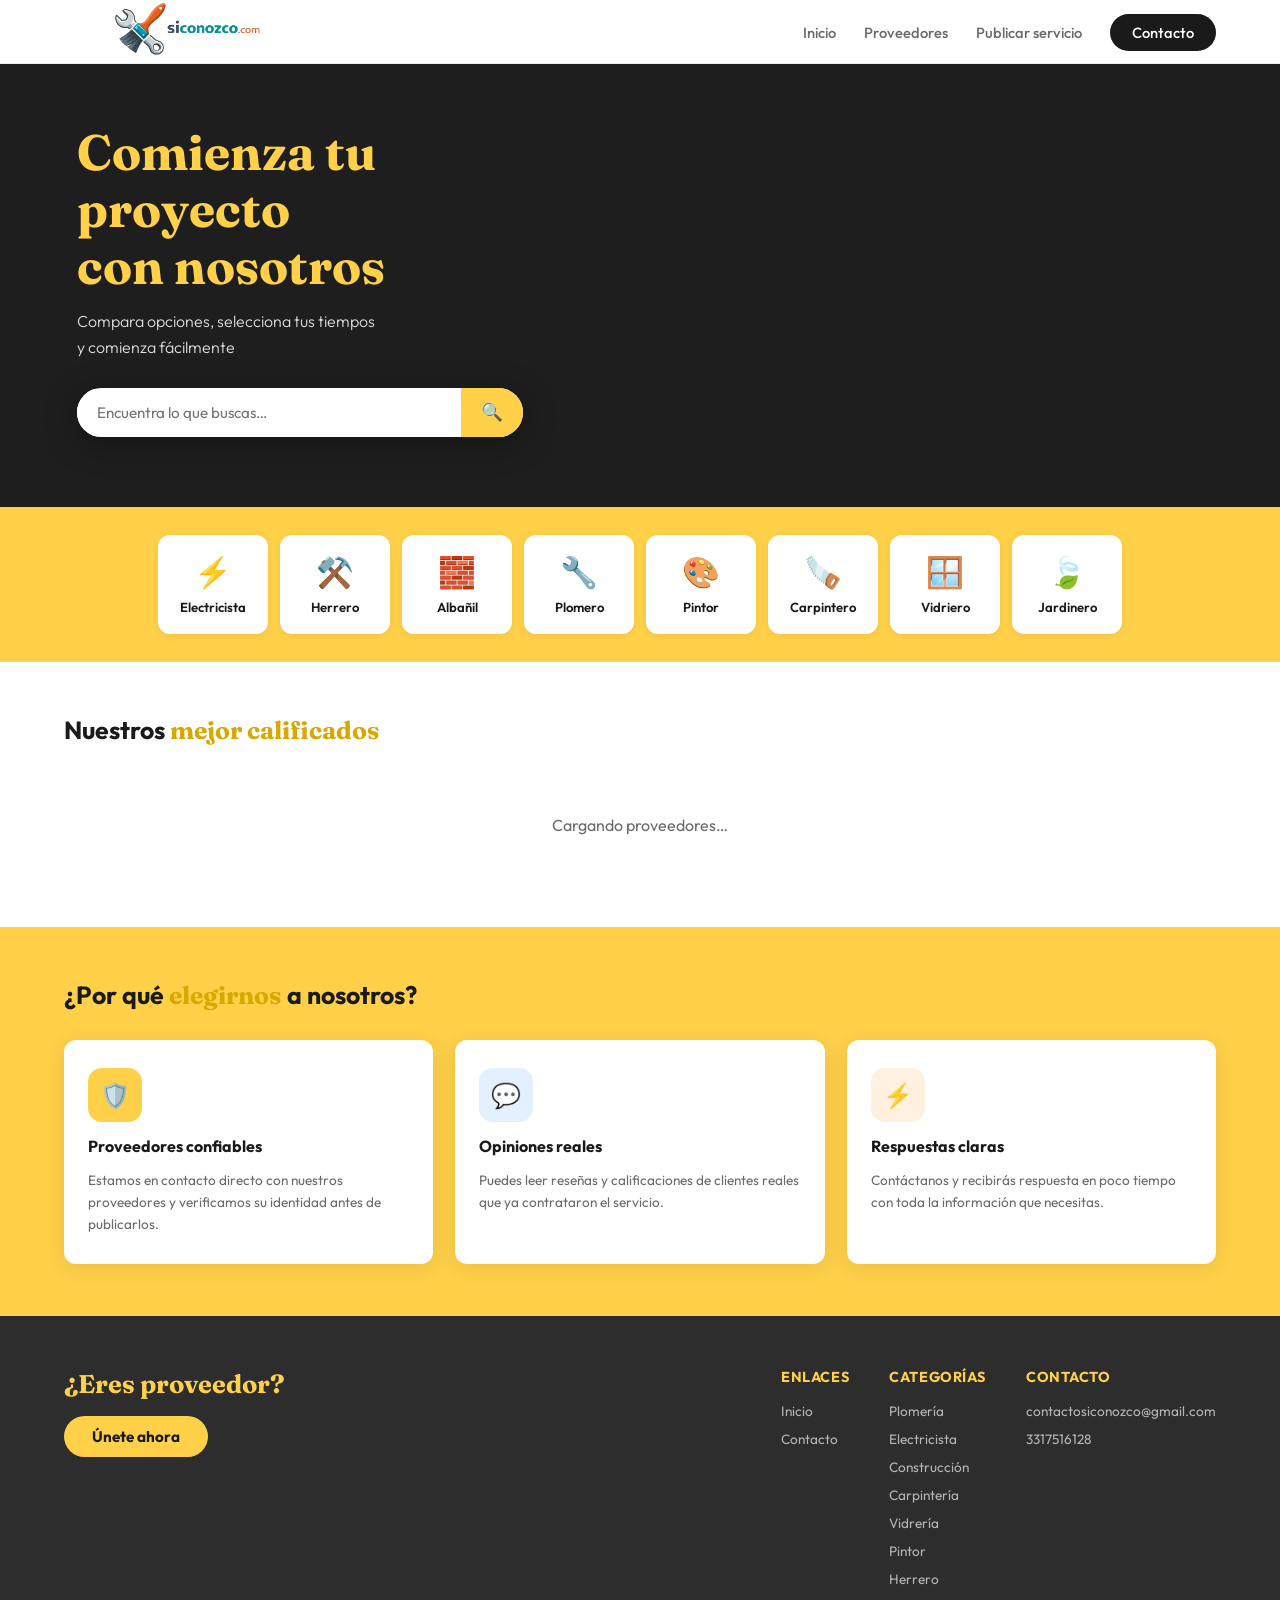
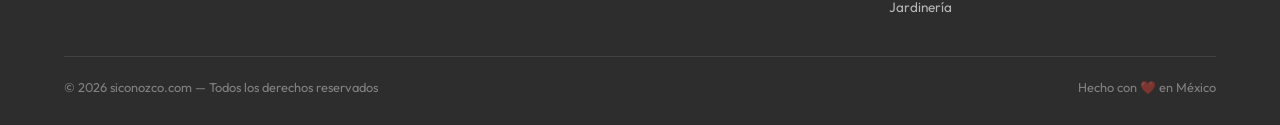
==== html y css/index.html @ 12692ee4 "reseñas" ====
<!DOCTYPE html>
<html lang="es">
<head>
<meta charset="UTF-8">
<meta name="viewport" content="width=device-width, initial-scale=1.0">
<title>SiConozco – Encuentra tu proveedor</title>
<link href="https://fonts.googleapis.com/css2?family=Outfit:wght@300;400;500;600;700;800&family=Fraunces:wght@700;900&display=swap" rel="stylesheet">
<link rel="stylesheet" href="siconozco.css">
<script type="module" src="firebase.js"></script>
</head>
<body>

<!-- NAV -->
<nav>
  <a href="#" class="logo">
    <div class="logo-icon"><img src="SCpng.png" alt="logo" style="width:100%; height:100%; object-fit:contain;"></div>
  </a>
  <ul class="nav-links">
    <li><a href="index.html">Inicio</a></li>
    <li><a href="proveedores.html">Proveedores</a></li>
    <li><a href="afiliation.html">Publicar servicio</a></li>
    <li><a href="contacto.html" class="btn-contact">Contacto</a></li>
  </ul>
  <button class="hamburger" onclick="toggleMenu()" aria-label="Abrir menú">
    <span></span><span></span><span></span>
  </button>
</nav>

<!-- MOBILE MENU -->
<div class="mobile-menu" id="mobileMenu">
  <button class="close-btn" onclick="toggleMenu()">✕</button>
  <a href="#" onclick="toggleMenu()">Inicio</a>
  <a href="proveedores.html" onclick="toggleMenu()">Proveedores</a>
  <a href="afiliation.html" onclick="toggleMenu()">Publicar servicio</a>
  <a href="contacto.html" onclick="toggleMenu()">Contacto</a>
</div>

<!-- HERO -->
<section class="hero">
  <div class="hero-bg"></div>
  <div class="hero-content">
    <h1>Comienza tu proyecto<br>con nosotros</h1>
    <p>Compara opciones, selecciona tus tiempos<br>y comienza fácilmente</p>
    <div class="search-bar">
      <input type="text" placeholder="Encuentra lo que buscas…" aria-label="Buscar">
      <button aria-label="Buscar">🔍</button>
    </div>
  </div>
</section>

<!-- CATEGORIES -->
<section class="categories">
  <div class="cat-grid">
    <a href="proveedores.html?cat=electricista" class="cat-card"><div class="cat-icon">⚡</div><span>Electricista</span></a>
    <a href="proveedores.html?cat=herrero" class="cat-card"><div class="cat-icon">⚒️</div><span>Herrero</span></a>
    <a href="proveedores.html?cat=albanil" class="cat-card"><div class="cat-icon">🧱</div><span>Albañil</span></a>
    <a href="proveedores.html?cat=plomero" class="cat-card"><div class="cat-icon">🔧</div><span>Plomero</span></a>
    <a href="proveedores.html?cat=pintor" class="cat-card"><div class="cat-icon">🎨</div><span>Pintor</span></a>
    <a href="proveedores.html?cat=carpintero" class="cat-card"><div class="cat-icon">🪚</div><span>Carpintero</span></a>
    <a href="proveedores.html?cat=vidriero" class="cat-card"><div class="cat-icon">🪟</div><span>Vidriero</span></a>
    <a href="proveedores.html?cat=jardinero" class="cat-card"><div class="cat-icon">🍃</div><span>Jardinero</span></a>
  </div>
</section>

<!-- PROVIDERS -->
<section class="section">
  <h2 class="section-title">Nuestros <em>mejor calificados</em></h2>
  <div class="providers-grid" id="providersGrid">
    <div class="prov-loading" id="indexLoading" style="grid-column:1/-1; text-align:center; padding:40px; color:var(--mid-gray);">
      Cargando proveedores…
    </div>
  </div>
</section>

<!-- WHY US -->
<section class="why">
  <h2 class="section-title">¿Por qué <em>elegirnos</em> a nosotros?</h2>
  <div class="why-grid">
    <div class="why-card">
      <div class="why-icon yellow">🛡️</div>
      <h3>Proveedores confiables</h3>
      <p>Estamos en contacto directo con nuestros proveedores y verificamos su identidad antes de publicarlos.</p>
    </div>
    <div class="why-card">
      <div class="why-icon blue">💬</div>
      <h3>Opiniones reales</h3>
      <p>Puedes leer reseñas y calificaciones de clientes reales que ya contrataron el servicio.</p>
    </div>
    <div class="why-card">
      <div class="why-icon orange">⚡</div>
      <h3>Respuestas claras</h3>
      <p>Contáctanos y recibirás respuesta en poco tiempo con toda la información que necesitas.</p>
    </div>
  </div>
</section>

<!-- FOOTER -->
<footer>
  <div class="footer-grid">
    <div class="footer-cta">
      <h2>¿Eres proveedor?</h2>
      <a href="afiliation.html" class="btn-join">Únete ahora</a>
    </div>
    <div class="footer-col">
      <h4>Enlaces</h4>
      <ul>
        <li><a href="#">Inicio</a></li>
        <li><a href="contacto.html">Contacto</a></li>
      </ul>
    </div>
    <div class="footer-col">
      <h4>Categorías</h4>
      <ul>
        <li><a href="proveedores.html?cat=plomero">Plomería</a></li>
        <li><a href="proveedores.html?cat=electricista">Electricista</a></li>
        <li><a href="proveedores.html?cat=albanil">Construcción</a></li>
        <li><a href="proveedores.html?cat=carpintero">Carpintería</a></li>
        <li><a href="proveedores.html?cat=vidriero">Vidrería</a></li>
        <li><a href="proveedores.html?cat=pintor">Pintor</a></li>
        <li><a href="proveedores.html?cat=herrero">Herrero</a></li>
        <li><a href="proveedores.html?cat=jardinero">Jardinería</a></li>
      </ul>
    </div>
    <div class="footer-col">
      <h4>Contacto</h4>
      <ul>
        <li><a href="mailto:contactosiconozco@gmail.com">contactosiconozco@gmail.com</a></li>
        <li><a href="tel:3317516128">3317516128</a></li>
      </ul>
    </div>
  </div>
  <div class="footer-bottom">
    <span>© 2026 siconozco.com — Todos los derechos reservados</span>
    <span>Hecho con ❤️ en México</span>
  </div>
</footer>

<!-- MODAL — mismo sistema que proveedores.html -->
<!-- MODAL -->
<div class="modal-overlay" id="modalOverlay" onclick="cerrarModalSiFondo(event)">
  <div class="modal-box">
    <img class="modal-img" id="modalImg" src="" alt="" style="display:none;">
    <div class="modal-body">
      <div class="modal-header">
        <h2 id="modalNombre"></h2>
        <button class="modal-close" onclick="cerrarModal()">✕</button>
      </div>
      <p class="modal-specialty" id="modalEspecialidad"></p>
      <div class="modal-meta">
        <div class="modal-meta-row">⭐ <span id="modalRating"></span></div>
        <div class="modal-meta-row">📍 <span id="modalUbicacion"></span></div>
      </div>
 
      <!-- PASO 1: CALENDARIO -->
      <div id="paso1">
        <div class="modal-form">
          <h3>📅 Selecciona fecha y hora</h3>
 
          <div id="horariosLoading" style="text-align:center; padding:20px; color:var(--mid-gray); font-size:0.9rem;">
            Cargando disponibilidad…
          </div>
 
          <div id="horariosContent" style="display:none;">
 
            <!-- CALENDARIO -->
            <div class="cal-wrapper">
              <div class="cal-nav">
                <button class="cal-nav-btn" onclick="cambiarMes(-1)">‹</button>
                <h4 id="calTitulo"></h4>
                <button class="cal-nav-btn" onclick="cambiarMes(1)">›</button>
              </div>
              <div class="cal-grid" id="calGrid"></div>
              <div class="cal-leyenda">
                <div class="cal-leyenda-item">
                  <div class="cal-leyenda-dot disponible"></div>
                  <span>Disponible</span>
                </div>
                <div class="cal-leyenda-item">
                  <div class="cal-leyenda-dot seleccionado"></div>
                  <span>Seleccionado</span>
                </div>
                <div class="cal-leyenda-item">
                  <div class="cal-leyenda-dot no-disponible"></div>
                  <span>No disponible</span>
                </div>
              </div>
            </div>
 
            <!-- HORAS -->
            <div id="horasSection" style="display:none;">
              <p class="sched-label" id="horasLabel">Horarios disponibles</p>
              <div class="horas-grid" id="horasGrid"></div>
            </div>
 
            <!-- SELECCIÓN CONFIRMADA -->
            <div class="sched-selected" id="schedSelected" style="display:none;">
              <span>✅</span>
              <span id="schedSelectedText"></span>
              <button onclick="limpiarSeleccion()">Cambiar</button>
            </div>
 
            <!-- SIN HORARIOS -->
            <div id="sinHorarios" style="display:none; text-align:center; padding:20px; color:var(--mid-gray); font-size:0.88rem;">
              😔 Este proveedor no tiene horarios disponibles por el momento.<br>
              <small>Contáctanos directamente para coordinar.</small>
            </div>
          </div>
 
          <button class="btn-solicitar" id="btnSiguiente" onclick="irPaso2()" disabled>
            Continuar →
          </button>
        </div>
      </div>
 
      <!-- PASO 2: DATOS DEL CLIENTE -->
      <div id="paso2" style="display:none;">
        <div class="modal-form">
          <button class="btn-back" onclick="irPaso1()">← Cambiar fecha</button>
          <h3>📋 Tus datos de contacto</h3>
 
          <form id="solicitudForm" action="https://formspree.io/f/mjybwdvb" method="POST">
            <input type="hidden" name="proveedor" id="formProveedor">
            <input type="hidden" name="categoria" id="formCategoria">
            <input type="hidden" name="fecha_hora" id="formFechaHora">
 
            <div class="form-group">
              <label for="fNombre">Nombre completo</label>
              <input type="text" id="fNombre" name="nombre" placeholder="Tu nombre" required>
            </div>
            <div class="form-group">
              <label for="fTel">Teléfono</label>
              <input type="tel" id="fTel" name="telefono" placeholder="Ej. 844 123 4567" required>
            </div>
            <div class="form-group">
              <label for="fDireccion">Dirección del servicio</label>
              <input type="text" id="fDireccion" name="direccion" placeholder="Calle, colonia, ciudad" required>
            </div>
            <div class="form-group">
              <label for="fDesc">Descripción del trabajo</label>
              <textarea id="fDesc" name="descripcion" placeholder="Describe brevemente qué necesitas..." required></textarea>
            </div>
 
            <div class="sched-resumen" id="schedResumen"></div>
 
            <button type="submit" class="btn-solicitar">Enviar solicitud por email</button>
          </form>
 
          <button class="btn-whatsapp" onclick="enviarWhatsApp()">
            <svg width="18" height="18" viewBox="0 0 24 24" fill="white"><path d="M17.472 14.382c-.297-.149-1.758-.867-2.03-.967-.273-.099-.471-.148-.67.15-.197.297-.767.966-.94 1.164-.173.199-.347.223-.644.075-.297-.15-1.255-.463-2.39-1.475-.883-.788-1.48-1.761-1.653-2.059-.173-.297-.018-.458.13-.606.134-.133.298-.347.446-.52.149-.174.198-.298.298-.497.099-.198.05-.371-.025-.52-.075-.149-.669-1.612-.916-2.207-.242-.579-.487-.5-.669-.51-.173-.008-.371-.01-.57-.01-.198 0-.52.074-.792.372-.272.297-1.04 1.016-1.04 2.479 0 1.462 1.065 2.875 1.213 3.074.149.198 2.096 3.2 5.077 4.487.709.306 1.262.489 1.694.625.712.227 1.36.195 1.871.118.571-.085 1.758-.719 2.006-1.413.248-.694.248-1.289.173-1.413-.074-.124-.272-.198-.57-.347m-5.421 7.403h-.004a9.87 9.87 0 01-5.031-1.378l-.361-.214-3.741.982.998-3.648-.235-.374a9.86 9.86 0 01-1.51-5.26c.001-5.45 4.436-9.884 9.888-9.884 2.64 0 5.122 1.03 6.988 2.898a9.825 9.825 0 012.893 6.994c-.003 5.45-4.437 9.884-9.885 9.884m8.413-18.297A11.815 11.815 0 0012.05 0C5.495 0 .16 5.335.157 11.892c0 2.096.547 4.142 1.588 5.945L.057 24l6.305-1.654a11.882 11.882 0 005.683 1.448h.005c6.554 0 11.89-5.335 11.893-11.893a11.821 11.821 0 00-3.48-8.413z"/></svg>
            Enviar por WhatsApp
          </button>
 
          <div class="form-ok" id="formOk" style="display:none;"></div>
        </div>
      </div>

      <!-- PASO 3: CONFIRMACIÓN -->
      <div id="paso3" style="display:none;">
        <div class="confirm-box">
          <div class="confirm-icon">✅</div>
          <h3 class="confirm-title">¡Solicitud enviada!</h3>
          <div class="confirm-resumen" id="confirmResumen"></div>
          <p class="confirm-note">Te contactaremos pronto para confirmar tu reservación.</p>
          <button class="confirm-close" onclick="cerrarModal()">Cerrar</button>
        </div>
      </div>

    </div>
  </div>
</div>

<script type="module">
  import { cargarHorarios, cargarProveedores } from './firebase.js';

  const WHATSAPP_NUM = 'TUNUMERO';
 
  // Mapeo día de semana JS (0=dom) → clave del JSON
  const DIA_KEY = { 0:'dom', 1:'lun', 2:'mar', 3:'mie', 4:'jue', 5:'vie', 6:'sab' };
  const MESES   = ['Enero','Febrero','Marzo','Abril','Mayo','Junio',
                   'Julio','Agosto','Septiembre','Octubre','Noviembre','Diciembre'];
  const DIA_HEADERS = ['Dom','Lun','Mar','Mié','Jue','Vie','Sáb'];
 
  let todosLosHorarios = {};
  let horarioActual    = {};
  let calFecha         = new Date();   // mes visible en el calendario
  let fechaSeleccionada = null;        // Date seleccionada
  let horaSeleccionada  = null;
 
 
  // ── RENDER PROVEEDORES DESDE FIRESTORE ──
  const EMOJIS_CAT = {
    carpintero: '🪚', herrero: '⚒️', albanil: '🧱',
    electricista: '⚡', plomero: '🔧', pintor: '🎨',
    vidriero: '🪟', jardinero: '🍃'
  };

  async function renderProveedoresIndex() {
    const proveedores = await cargarProveedores();
    proveedores.sort((a, b) => (b.rating || 0) - (a.rating || 0));
    const grid = document.getElementById('providersGrid');
    document.getElementById('indexLoading').remove();

    if (proveedores.length === 0) {
      grid.innerHTML = '<div class="prov-empty" style="grid-column:1/-1"><span>😔</span>No hay proveedores disponibles por el momento.</div>';
      return;
    }

    proveedores.forEach((p, i) => {
      const emoji  = EMOJIS_CAT[p.categoria] || '🔧';
      const foto   = (p.fotos && p.fotos.length > 0) ? p.fotos[0] : '';
      const imgTag = foto
        ? `<img src="${foto}" alt="${p.nombre}" style="width:100%;height:170px;object-fit:cover;display:block;">`
        : `<div class="card-img-placeholder">${emoji}</div>`;
      const categoriaLabel = p.categoria ? p.categoria.charAt(0).toUpperCase() + p.categoria.slice(1) : '';
      const btnClass = i % 2 === 0 ? 'btn-yellow' : 'btn-dark';
      const esNuevo  = !p.totalResenas || p.totalResenas < 5;
      const nuevoBadge = esNuevo
        ? `<span class="card-badge-new">✨ Nuevo</span>`
        : '';

      const card = document.createElement('div');
      card.className    = 'provider-card';
      card.dataset.id   = p.id;
      card.dataset.cat  = p.categoria || '';
      card.dataset.foto = foto;

      card.innerHTML = `
        ${nuevoBadge}
        ${imgTag}
        <div class="card-badge">${categoriaLabel}</div>
        <div class="card-body">
          <h3>${p.nombre}</h3>
          <p>${p.descripcion || p.especialidad}</p>
          <div class="card-tags"><span class="tag">${categoriaLabel}</span><span class="tag">${p.especialidad}</span></div>
          <div class="card-stars">★ <span style="color:var(--mid-gray)">Sin reseñas</span></div>
          <button class="btn-agenda ${btnClass}">📅 Agendar servicio</button>
        </div>`;

      card.addEventListener('click', () => abrirModal(card));
      grid.appendChild(card);
    });
  }

  renderProveedoresIndex();

  // ── MENU MÓVIL ──────────────────────
  // ── BÚSQUEDA HERO ───────────────────
  document.querySelector('.search-bar button').addEventListener('click', buscarHero);
  document.querySelector('.search-bar input').addEventListener('keydown', (e) => {
    if (e.key === 'Enter') buscarHero();
  });
  function buscarHero() {
    const query = document.querySelector('.search-bar input').value.trim();
    if (query) {
      window.location.href = `proveedores.html?buscar=${encodeURIComponent(query)}`;
    }
  }

  function toggleMenu() {
    const menu = document.getElementById('mobileMenu');
    menu.classList.toggle('open');
    document.body.style.overflow = menu.classList.contains('open') ? 'hidden' : '';
  }
 
  // ── ABRIR MODAL ─────────────────────
  async function abrirModal(card) {
    const id = card.dataset.id;
 
    // Datos del proveedor
    document.getElementById('modalNombre').textContent       = card.querySelector('h3').textContent;
    document.getElementById('modalEspecialidad').textContent = card.querySelector('p').textContent;
 
    // Rating — compatible con .prov-rating y .card-stars
    const ratingEl = card.querySelector('.prov-rating') || card.querySelector('.card-stars');
    document.getElementById('modalRating').textContent = ratingEl ? ratingEl.textContent.trim() : '';
    document.getElementById('modalUbicacion').textContent = 'Saltillo';
    document.getElementById('formProveedor').value = card.querySelector('h3').textContent;
 
    // Categoría — compatible con .tag
    const tagEl = card.querySelector('.tag');
    document.getElementById('formCategoria').value = tagEl ? tagEl.textContent.toLowerCase() : '';
 
    // Imagen — desde dataset.foto (primera foto subida por el proveedor)
    const modalImg = document.getElementById('modalImg');
    if (card.dataset.foto) {
      modalImg.src = card.dataset.foto;
      modalImg.style.display = 'block';
    } else {
      modalImg.style.display = 'none';
    }
 
    // Horarios
    horarioActual = await cargarHorarios(id);
    fechaSeleccionada = null;
    horaSeleccionada  = null;
    calFecha          = new Date();
 
    document.getElementById('horariosLoading').style.display = 'none';
    document.getElementById('horariosContent').style.display = 'block';
 
    const tieneDias = Object.keys(horarioActual).length > 0;
    document.getElementById('sinHorarios').style.display    = tieneDias ? 'none' : 'block';
    document.getElementById('calGrid').style.display        = tieneDias ? 'grid' : 'none';
 
    renderCalendario();
    irPaso1();
    document.getElementById('solicitudForm').reset();
    document.getElementById('formOk').style.display       = 'none';
    document.getElementById('schedSelected').style.display = 'none';
    document.getElementById('horasSection').style.display  = 'none';
    document.getElementById('btnSiguiente').disabled       = true;
 
    document.getElementById('modalOverlay').classList.add('activo');
    document.body.style.overflow = 'hidden';
  }
 
  // ── CALENDARIO ───────────────────────
  function renderCalendario() {
    const hoy    = new Date();
    hoy.setHours(0,0,0,0);
    const anio   = calFecha.getFullYear();
    const mes    = calFecha.getMonth();
 
    document.getElementById('calTitulo').textContent = `${MESES[mes]} ${anio}`;
 
    const grid = document.getElementById('calGrid');
    grid.innerHTML = '';
 
    // Headers
    DIA_HEADERS.forEach(d => {
      const h = document.createElement('div');
      h.className   = 'cal-day-header';
      h.textContent = d;
      grid.appendChild(h);
    });
 
    // Primer día del mes y total de días
    const primerDia  = new Date(anio, mes, 1).getDay(); // 0=dom
    const totalDias  = new Date(anio, mes + 1, 0).getDate();
 
    // Celdas vacías al inicio
    for (let i = 0; i < primerDia; i++) {
      const v = document.createElement('div');
      v.className = 'cal-day vacio';
      grid.appendChild(v);
    }
 
    // Días del mes
    for (let dia = 1; dia <= totalDias; dia++) {
      const fecha     = new Date(anio, mes, dia);
      const diaSemana = fecha.getDay();
      const key       = DIA_KEY[diaSemana];
      const esHoy     = fecha.getTime() === hoy.getTime();
      const esPasado  = fecha < hoy;
      const disponible = !esPasado && horarioActual[key] && horarioActual[key].length > 0;
 
      const btn = document.createElement('div');
      btn.textContent = dia;
      btn.classList.add('cal-day');
 
      if (esPasado) {
        btn.classList.add('pasado');
      } else if (!disponible) {
        btn.classList.add('no-disponible');
      } else {
        btn.classList.add('disponible');
        if (esHoy) btn.classList.add('hoy');
        if (fechaSeleccionada && fecha.getTime() === fechaSeleccionada.getTime()) {
          btn.classList.remove('disponible');
          btn.classList.add('seleccionado');
        }
        btn.onclick = () => seleccionarFecha(fecha, key);
      }
 
      grid.appendChild(btn);
    }
  }
 
  function cambiarMes(dir) {
    calFecha = new Date(calFecha.getFullYear(), calFecha.getMonth() + dir, 1);
    fechaSeleccionada = null;
    horaSeleccionada  = null;
    document.getElementById('horasSection').style.display  = 'none';
    document.getElementById('schedSelected').style.display = 'none';
    document.getElementById('btnSiguiente').disabled       = true;
    renderCalendario();
  }
 
  // ── SELECCIONAR FECHA ────────────────
  function seleccionarFecha(fecha, diaKey) {
    fechaSeleccionada = fecha;
    horaSeleccionada  = null;
    document.getElementById('schedSelected').style.display = 'none';
    document.getElementById('btnSiguiente').disabled       = true;
    renderCalendario();
    renderHoras(diaKey, fecha);
  }
 
  // ── RENDER HORAS ─────────────────────
  function renderHoras(diaKey, fecha) {
    const opciones  = { weekday:'long', day:'numeric', month:'long' };
    const fechaStr  = fecha.toLocaleDateString('es-MX', opciones);
    const grid      = document.getElementById('horasGrid');
    grid.innerHTML  = '';
 
    document.getElementById('horasLabel').textContent = `Horarios — ${fechaStr}`;
 
    horarioActual[diaKey].forEach(hora => {
      const btn = document.createElement('button');
      btn.className   = 'hora-btn';
      btn.textContent = hora;
      btn.onclick     = (e) => seleccionarHora(hora, fecha, fechaStr, e.target);
      grid.appendChild(btn);
    });
 
    document.getElementById('horasSection').style.display = 'block';
  }
 
  // ── SELECCIONAR HORA ─────────────────
  function seleccionarHora(hora, fecha, fechaStr, btn) {
    horaSeleccionada = hora;
    document.querySelectorAll('.hora-btn').forEach(b => b.classList.remove('active'));
    btn.classList.add('active');
 
    const texto = `${fechaStr} a las ${hora}`;
    document.getElementById('schedSelectedText').textContent = texto;
    document.getElementById('schedSelected').style.display  = 'flex';
    document.getElementById('formFechaHora').value          = texto;
    document.getElementById('btnSiguiente').disabled        = false;
    document.getElementById('schedResumen').innerHTML       =
      `<span>📅</span> <strong>${fechaStr}</strong> a las <strong>${hora}</strong>`;
  }
 
  function limpiarSeleccion() {
    horaSeleccionada = null;
    fechaSeleccionada = null;
    document.querySelectorAll('.hora-btn').forEach(b => b.classList.remove('active'));
    document.getElementById('schedSelected').style.display = 'none';
    document.getElementById('horasSection').style.display  = 'none';
    document.getElementById('btnSiguiente').disabled       = true;
    renderCalendario();
  }
 
  // ── PASOS ────────────────────────────
  function mostrarPaso(n) {
    ['paso1','paso2','paso3'].forEach((id, i) => {
      document.getElementById(id).style.display = (i + 1 === n) ? 'block' : 'none';
    });
  }
  function irPaso1() { mostrarPaso(1); }
  function irPaso2() {
    if (!fechaSeleccionada || !horaSeleccionada) return;
    mostrarPaso(2);
  }
  function irPaso3() { mostrarPaso(3); }
	
  // ── CERRAR MODAL ─────────────────────
  function cerrarModal() {
    document.getElementById('modalOverlay').classList.remove('activo');
    document.body.style.overflow = '';
  }
  function cerrarModalSiFondo(e) {
    if (e.target === document.getElementById('modalOverlay')) cerrarModal();
  }
 
  // ── CLICKS EN CARDS ──────────────────
  // (cada tarjeta recibe su listener de clic al crearse en renderProveedoresIndex())
 
  // ── FORMSPREE ────────────────────────
  document.getElementById('solicitudForm').addEventListener('submit', async function(e) {
    e.preventDefault();
    const res = await fetch(this.action, {
      method: 'POST',
      body: new FormData(this),
      headers: { 'Accept': 'application/json' }
    });
    if (res.ok) {
      const nombre    = document.getElementById('fNombre').value;
      const proveedor = document.getElementById('formProveedor').value;
      const fechaHora = document.getElementById('formFechaHora').value;
      document.getElementById('confirmResumen').innerHTML =
        `<strong>${nombre}</strong>, tu cita con <strong>${proveedor}</strong><br>fue agendada para el<br><strong>${fechaHora}</strong>`;
      irPaso3();
      this.reset();
    } else {
      alert('Hubo un error. Intenta de nuevo.');
    }
  });
 
  // ── WHATSAPP ─────────────────────────
  function enviarWhatsApp() {
    const proveedor = document.getElementById('formProveedor').value;
    const fechaHora = document.getElementById('formFechaHora').value;
    const nombre    = document.getElementById('fNombre').value;
    const telefono  = document.getElementById('fTel').value;
    const direccion = document.getElementById('fDireccion').value;
    const desc      = document.getElementById('fDesc').value;
 
    if (!nombre || !telefono || !direccion || !desc) {
      alert('Por favor llena todos los campos antes de enviar por WhatsApp.');
      return;
    }
 
    const msg =
      `🔧 *Nueva solicitud de servicio*\n\n` +
      `*Proveedor:* ${proveedor}\n` +
      `*Fecha y hora solicitada:* ${fechaHora}\n` +
      `*Cliente:* ${nombre}\n` +
      `*Teléfono:* ${telefono}\n` +
      `*Dirección:* ${direccion}\n` +
      `*Descripción:* ${desc}`;
 
    window.open(`https://wa.me/${WHATSAPP_NUM}?text=${encodeURIComponent(msg)}`, '_blank');
  }
 
  // ── FILTROS (solo proveedores.html) ──
  const chips = document.querySelectorAll('.filter-chip');
  if (chips.length > 0) {
    const searchInput  = document.getElementById('searchInput');
    const resultsCount = document.getElementById('resultsCount');
    let activeFilter   = 'todos';
 
  function applyFilters() {
  const query = searchInput.value.trim().toLowerCase()
    .normalize('NFD').replace(/[\u0300-\u036f]/g, '');
  let visibleCount = 0;
  cards.forEach(card => {
    const matchCat    = activeFilter === 'todos' || card.dataset.cat === activeFilter;
    const cardText    = card.dataset.name.toLowerCase()
      .normalize('NFD').replace(/[\u0300-\u036f]/g, '');
    const matchSearch = query === '' || cardText.includes(query);
        const show        = matchCat && matchSearch;
        card.classList.toggle('visible', show);
        if (show) visibleCount++;
      });
      resultsCount.textContent = `${visibleCount} profesional${visibleCount === 1 ? '' : 'es'} encontrado${visibleCount === 1 ? '' : 's'}`;
      const grid = document.getElementById('provGrid');
      const existingEmpty = grid.querySelector('.prov-empty');
      if (visibleCount === 0 && !existingEmpty) {
        const empty = document.createElement('div');
        empty.className = 'prov-empty';
        empty.innerHTML = '<span>🔍</span>No encontramos profesionales con esos filtros.';
        grid.appendChild(empty);
      } else if (visibleCount > 0 && existingEmpty) {
        existingEmpty.remove();
      }
    }
 
    chips.forEach(chip => {
      chip.addEventListener('click', () => {
        chips.forEach(c => c.classList.remove('active'));
        chip.classList.add('active');
        activeFilter = chip.dataset.filter;
        applyFilters();
      });
    });
    if (searchInput) searchInput.addEventListener('input', applyFilters);
 
    const params   = new URLSearchParams(window.location.search);
    const catParam = params.get('cat');
    if (catParam) {
      const matchingChip = document.querySelector(`.filter-chip[data-filter="${catParam}"]`);
      if (matchingChip) matchingChip.click();
    } else {
      applyFilters();
    }
  }

  // Exponer funciones al window para que el HTML pueda accederlas
  window.cerrarModal        = cerrarModal;
  window.cerrarModalSiFondo = cerrarModalSiFondo;
  window.cambiarMes         = cambiarMes;
  window.limpiarSeleccion   = limpiarSeleccion;
  window.irPaso1            = irPaso1;
  window.irPaso2            = irPaso2;
  window.irPaso3            = irPaso3;
  window.enviarWhatsApp     = enviarWhatsApp;
  window.toggleMenu         = toggleMenu;
</script>
</body>
</html>
---- html y css/siconozco.css ----
:root {
    --yellow: #FFD048; 
    --yellow-dark: #D9A800;
    --black: #1A1A1A;
    --dark-gray: #2D2D2D;
    --mid-gray: #6B6B6B;
    --light-gray: #F5F5F0;
    --white: #FFFFFF;
    --card-shadow: 0 4px 24px rgba(0,0,0,0.09);
    --radius: 12px;
    --nav-h: 64px;
  }

  *, *::before, *::after { box-sizing: border-box; margin: 0; padding: 0; }
  html { scroll-behavior: smooth; }
  body {
    font-family: 'Outfit', sans-serif;
    color: var(--black);
    background: var(--white);
    overflow-x: hidden;
  }
    .contact-hero {
    background: var(--black);
    padding: 60px 5%;
    text-align: center;
  }
  .contact-hero h1 {
    font-family: 'Fraunces', serif;
    font-size: clamp(1.8rem, 4vw, 2.8rem);
    color: var(--yellow);
    margin-bottom: 12px;
  }
  .contact-hero p {
    color: rgba(255,255,255,.75);
    font-size: 1rem;
    max-width: 480px;
    margin: 0 auto;
    line-height: 1.6;
  }

  .contact-container {
    max-width: 900px;
    margin: 0 auto;
    padding: 48px 5% 80px;
    display: grid;
    grid-template-columns: 1fr 1.4fr;
    gap: 32px;
    align-items: start;
  }

  /* ── INFO LATERAL ────────────────────── */
  .contact-info {
    display: flex;
    flex-direction: column;
    gap: 16px;
  }
  .contact-info-title {
    font-family: 'Fraunces', serif;
    font-size: 1.3rem;
    margin-bottom: 4px;
  }
  .contact-info-sub {
    color: var(--mid-gray);
    font-size: 0.9rem;
    line-height: 1.6;
    margin-bottom: 8px;
  }
  .contact-item {
    display: flex;
    align-items: center;
    gap: 14px;
    background: var(--light-gray);
    border-radius: var(--radius);
    padding: 16px;
    text-decoration: none;
    color: var(--black);
    transition: transform .2s, box-shadow .2s;
  }
  .contact-item:hover { transform: translateY(-2px); box-shadow: var(--card-shadow); }
  .contact-item-icon {
    width: 42px; height: 42px;
    border-radius: 10px;
    display: flex; align-items: center; justify-content: center;
    font-size: 1.2rem;
    flex-shrink: 0;
  }
  .contact-item-icon.yellow { background: var(--yellow); }
  .contact-item-icon.green  { background: #D4F7E0; }
  .contact-item-icon.blue   { background: #E3F0FF; }
  .contact-item-text p {
    font-size: 0.72rem;
    font-weight: 600;
    text-transform: uppercase;
    letter-spacing: .06em;
    color: var(--mid-gray);
    margin-bottom: 2px;
  }
  .contact-item-text span {
    font-size: 0.88rem;
    font-weight: 600;
    color: var(--black);
  }

  /* ── FORMULARIO ──────────────────────── */
  .contact-card {
    background: var(--white);
    border-radius: var(--radius);
    box-shadow: var(--card-shadow);
    padding: 32px;
  }
  .contact-card h2 {
    font-size: 1.1rem;
    font-weight: 700;
    margin-bottom: 22px;
  }
  .c-group {
    display: flex;
    flex-direction: column;
    gap: 6px;
    margin-bottom: 16px;
  }
  .c-group label {
    font-size: 0.85rem;
    font-weight: 600;
    color: var(--black);
  }
  .c-group label span { color: #E53E3E; margin-left: 2px; }
  .c-group input,
  .c-group select,
  .c-group textarea {
    border: 1.5px solid #DDD;
    border-radius: 8px;
    padding: 11px 14px;
    font-family: 'Outfit', sans-serif;
    font-size: 0.9rem;
    color: var(--black);
    outline: none;
    transition: border-color .2s, box-shadow .2s;
    width: 100%;
    background: var(--white);
  }
  .c-group select {
    appearance: none;
    background-image: url("data:image/svg+xml,%3Csvg xmlns='http://www.w3.org/2000/svg' width='12' height='12' viewBox='0 0 12 12'%3E%3Cpath fill='%236B6B6B' d='M6 8L1 3h10z'/%3E%3C/svg%3E");
    background-repeat: no-repeat;
    background-position: right 14px center;
    padding-right: 36px;
    cursor: pointer;
  }
  .c-group textarea { resize: vertical; min-height: 110px; line-height: 1.6; }
  .c-group input:focus,
  .c-group select:focus,
  .c-group textarea:focus {
    border-color: var(--black);
    box-shadow: 0 0 0 3px rgba(26,26,26,.08);
  }
  .c-group input.error,
  .c-group select.error,
  .c-group textarea.error { border-color: #E53E3E; }
  .c-error {
    font-size: 0.76rem;
    color: #E53E3E;
    display: none;
    margin-top: 2px;
  }
  .c-row { display: grid; grid-template-columns: 1fr 1fr; gap: 14px; }

  .btn-enviar {
    width: 100%;
    background: var(--yellow);
    color: var(--black);
    border: none;
    border-radius: 8px;
    padding: 13px;
    font-family: 'Outfit', sans-serif;
    font-size: 0.95rem;
    font-weight: 700;
    cursor: pointer;
    transition: background .2s, transform .15s;
    margin-top: 6px;
  }
  .btn-enviar:hover { background: var(--yellow-dark); transform: translateY(-1px); }
  .btn-enviar:disabled { opacity: .6; cursor: not-allowed; transform: none; }

  .contact-ok {
    display: none;
    text-align: center;
    padding: 30px 10px;
  }
  .contact-ok span { font-size: 2.8rem; display: block; margin-bottom: 12px; }
  .contact-ok h3 { font-family: 'Fraunces', serif; font-size: 1.3rem; margin-bottom: 8px; }
  .contact-ok p { color: var(--mid-gray); font-size: 0.9rem; line-height: 1.6; }

  @media (max-width: 700px) {
    .contact-container { grid-template-columns: 1fr; }
    .contact-card { padding: 22px 16px; }
    .c-row { grid-template-columns: 1fr; gap: 0; }
  }

  /* ── NAV ─────────────────────────────── */
  nav {
    position: sticky; top: 0; z-index: 100;
    background: var(--white);
    border-bottom: 1.5px solid #EDEDED;
    height: var(--nav-h);
    display: flex; align-items: center;
    padding: 0 5%;
    gap: 32px;
  }
  .logo {
    display: flex; align-items: center; gap: 10px;
    text-decoration: none;
    font-family: 'Fraunces', serif;
    font-size: 1.35rem;
    color: var(--black);
    flex-shrink: 0;
  }
  .logo-icon {
    width: 250px; height: 125px;
    background: transparent;
    border-radius: 8px;
    display: flex; align-items: center; justify-content: center;
    font-size: 1.2rem;
    overflow: hidden;
  }
  .logo-icon img { width: 100%; height: 100%; object-fit: contain; }
  .logo span { color: var(--yellow-dark); }
  .nav-links {
    display: flex; align-items: center; gap: 28px;
    list-style: none;
    margin-left: auto;
  }
  .nav-links a {
    text-decoration: none;
    color: var(--mid-gray);
    font-size: 0.92rem;
    font-weight: 500;
    transition: color .2s;
  }
  .nav-links a:hover { color: var(--black); }
  .btn-contact {
    background: var(--black);
    color: var(--white) !important;
    padding: 9px 22px;
    border-radius: 50px;
    font-weight: 600;
    transition: background .2s, transform .15s !important;
  }
  .btn-contact:hover { background: var(--dark-gray) !important; transform: translateY(-1px); }
  .hamburger {
    display: none;
    flex-direction: column; gap: 5px;
    cursor: pointer; margin-left: auto;
    background: none; border: none; padding: 4px;
  }
  .hamburger span {
    display: block; width: 24px; height: 2.5px;
    background: var(--black); border-radius: 2px;
    transition: all .25s;
  }

  /* ── HERO ────────────────────────────── */
  .hero {
    position: relative;
    min-height: 380px;
    display: flex; align-items: center;
    overflow: hidden;
    background: #1e1e1e;
  }
  .hero-bg {
    position: absolute; inset: 0;
    background: url('https://images.unsplash.com/photo-1504307651254-35680f356dfd?w=1400&q=80') center/cover no-repeat;
    opacity: .45;
  }
  .hero-content {
    position: relative; z-index: 2;
    padding: 60px 6% 70px;
    max-width: 600px;
  }
  .hero-content h1 {
    font-family: 'Fraunces', serif;
    font-size: clamp(2rem, 5vw, 3.1rem);
    color: var(--yellow);
    line-height: 1.15;
    margin-bottom: 14px;
  }
  .hero-content p {
    color: rgba(255,255,255,.85);
    font-size: 1rem;
    font-weight: 300;
    margin-bottom: 28px;
    line-height: 1.6;
  }
  .search-bar {
    display: flex; align-items: center;
    background: var(--white);
    border-radius: 50px;
    overflow: hidden;
    max-width: 480px;
    box-shadow: 0 6px 32px rgba(0,0,0,.35);
  }
  .search-bar input {
    flex: 1;
    border: none; outline: none;
    padding: 14px 20px;
    font-family: 'Outfit', sans-serif;
    font-size: 0.95rem;
    color: var(--black);
  }
  .search-bar button {
    background: var(--yellow);
    border: none; cursor: pointer;
    padding: 14px 20px;
    font-size: 1.1rem;
    transition: background .2s;
  }
  .search-bar button:hover { background: var(--yellow-dark); }

  /* ── CATEGORIES ──────────────────────── */
  .categories {
    background: var(--yellow);
    padding: 28px 5%;
  }
  .cat-grid {
    display: flex;
    flex-wrap: wrap;
    gap: 12px;
    justify-content: center;
  }
  .cat-card {
    background: var(--white);
    border-radius: var(--radius);
    display: flex; flex-direction: column; align-items: center;
    justify-content: center;
    gap: 8px;
    padding: 18px 12px;
    width: 110px;
    text-align: center;
    cursor: pointer;
    transition: transform .2s, box-shadow .2s;
    box-shadow: 0 2px 8px rgba(0,0,0,.06);
  }
  a.cat-card,
  a.cat-card:hover,
  a.cat-card:visited {
    text-decoration: none;
    color: var(--black);
  }
  .cat-card span {
    word-wrap: break-word;
    line-height: 1.3;
    font-size: 0.82rem;
    font-weight: 600;
    color: var(--black);
  }
  .cat-card:hover { transform: translateY(-4px); box-shadow: 0 8px 24px rgba(0,0,0,.13); }
  .cat-icon { font-size: 1.9rem; }

  /* ── PROVIDERS ───────────────────────── */
  .section { padding: 52px 5%; }
  .section-title {
    font-size: 1.55rem;
    font-weight: 700;
    margin-bottom: 30px;
  }
  .section-title em {
    font-style: normal;
    color: var(--yellow-dark);
    font-family: 'Fraunces', serif;
  }
  .providers-grid {
    display: grid;
    grid-template-columns: repeat(auto-fill, minmax(240px, 1fr));
    gap: 22px;
  }
  .provider-card {
    background: var(--white);
    border-radius: var(--radius);
    overflow: hidden;
    box-shadow: var(--card-shadow);
    transition: transform .22s, box-shadow .22s;
    position: relative;
    cursor: pointer;
  }
  .provider-card:hover { transform: translateY(-5px); box-shadow: 0 12px 36px rgba(0,0,0,.13); }
  .card-badge {
    position: absolute; top: 12px; right: 12px;
    background: var(--yellow);
    color: var(--black);
    font-size: 0.7rem;
    font-weight: 700;
    padding: 3px 9px;
    border-radius: 50px;
  }
  .card-badge-new {
    position: absolute; top: 12px; left: 12px;
    background: var(--yellow);
    color: var(--black);
    font-size: 0.7rem;
    font-weight: 700;
    padding: 4px 10px;
    border-radius: 50px;
    z-index: 2;
    box-shadow: 0 2px 8px rgba(0,0,0,.12);
  }
  .card-img {
    width: 100%; height: 155px;
    object-fit: cover;
    background: #ddd;
    display: block;
  }
  .card-img-placeholder {
    width: 100%; height: 155px;
    background: linear-gradient(135deg, #e0e0e0 0%, #c8c8c8 100%);
    display: flex; align-items: center; justify-content: center;
    font-size: 2.5rem;
  }
  .card-body { padding: 16px; }
  .card-body h3 { font-size: 0.95rem; font-weight: 700; margin-bottom: 4px; }
  .card-body p { font-size: 0.8rem; color: var(--mid-gray); line-height: 1.5; margin-bottom: 10px; }
  .card-tags { display: flex; gap: 6px; flex-wrap: wrap; margin-bottom: 14px; }
  .tag {
    background: var(--light-gray);
    color: var(--mid-gray);
    font-size: 0.7rem;
    font-weight: 600;
    padding: 3px 10px;
    border-radius: 50px;
  }
  .card-stars { color: var(--yellow-dark); font-size: 0.82rem; margin-bottom: 14px; }
  .btn-agenda {
    display: block;
    text-align: center;
    padding: 10px;
    border-radius: 8px;
    font-weight: 700;
    font-size: 0.88rem;
    text-decoration: none;
    cursor: pointer;
    transition: opacity .2s, transform .15s;
    border: none;
    width: 100%;
  }
  .btn-agenda:hover { opacity: .88; transform: translateY(-1px); }
  .btn-yellow { background: var(--yellow); color: var(--black); }
  .btn-dark { background: var(--black); color: var(--white); }

  /* ── WHY US ──────────────────────────── */
  .why {
    background: var(--yellow);
    padding: 52px 5%;
  }
  .why-grid {
    display: grid;
    grid-template-columns: repeat(auto-fit, minmax(220px, 1fr));
    gap: 22px;
    margin-top: 30px;
  }
  .why-card {
    background: var(--white);
    border-radius: var(--radius);
    padding: 28px 24px;
    display: flex; flex-direction: column; align-items: flex-start; gap: 14px;
    box-shadow: var(--card-shadow);
  }
  .why-icon {
    width: 54px; height: 54px;
    border-radius: 14px;
    display: flex; align-items: center; justify-content: center;
    font-size: 1.5rem;
  }
  .why-icon.yellow { background: var(--yellow); }
  .why-icon.blue { background: #E3F0FF; }
  .why-icon.orange { background: #FFF0E0; }
  .why-card h3 { font-size: 1rem; font-weight: 700; }
  .why-card p { font-size: 0.85rem; color: var(--mid-gray); line-height: 1.6; }

  /* ── FOOTER ──────────────────────────── */
  footer {
    background: var(--dark-gray);
    color: var(--white);
    padding: 52px 5% 30px;
  }
  .footer-grid {
    display: grid;
    grid-template-columns: 1fr repeat(3, auto);
    gap: 40px;
    margin-bottom: 40px;
  }
  .footer-cta h2 {
    font-family: 'Fraunces', serif;
    font-size: 1.6rem;
    color: var(--yellow);
    margin-bottom: 16px;
    line-height: 1.25;
  }
  .btn-join {
    display: inline-block;
    background: var(--yellow);
    color: var(--black);
    padding: 11px 28px;
    border-radius: 50px;
    font-weight: 700;
    font-size: 0.95rem;
    text-decoration: none;
    transition: background .2s, transform .15s;
  }
  .btn-join:hover { background: var(--yellow-dark); transform: translateY(-1px); }
  .footer-col h4 {
    font-size: 0.9rem;
    font-weight: 700;
    color: var(--yellow);
    margin-bottom: 14px;
    letter-spacing: .04em;
    text-transform: uppercase;
  }
  .footer-col ul { list-style: none; display: flex; flex-direction: column; gap: 8px; }
  .footer-col ul li a {
    text-decoration: none;
    color: rgba(255,255,255,.65);
    font-size: 0.85rem;
    transition: color .2s;
  }
  .footer-col ul li a:hover { color: var(--yellow); }
  .footer-bottom {
    border-top: 1px solid rgba(255,255,255,.1);
    padding-top: 22px;
    display: flex; align-items: center; justify-content: space-between;
    flex-wrap: wrap; gap: 12px;
    font-size: 0.8rem;
    color: rgba(255,255,255,.4);
  }

  /* ── MOBILE MENU ─────────────────────── */
  .mobile-menu {
    display: none;
    position: fixed; inset: 0; z-index: 200;
    background: var(--white);
    flex-direction: column;
    padding: 80px 8% 40px;
    gap: 32px;
  }
  .mobile-menu.open { display: flex; }
  .mobile-menu a {
    text-decoration: none;
    font-size: 1.5rem;
    font-weight: 700;
    color: var(--black);
    transition: color .2s;
  }
  .mobile-menu a:hover { color: var(--yellow-dark); }
  .close-btn {
    position: absolute; top: 18px; right: 22px;
    font-size: 1.8rem; cursor: pointer;
    background: none; border: none;
    color: var(--black);
  }

  /* ── MODAL ───────────────────────────── */
  .modal-overlay {
    display: none;
    position: fixed;
    inset: 0;
    background: rgba(0,0,0,0.6);
    z-index: 500;
    align-items: center;
    justify-content: center;
    padding: 20px;
  }
  .modal-overlay.activo { display: flex; }
  .modal-box {
    background: var(--white);
    border-radius: var(--radius);
    width: 100%;
    max-width: 480px;
    max-height: 90vh;
    overflow-y: auto;
    box-shadow: 0 20px 60px rgba(0,0,0,0.3);
    animation: modalIn .25s ease;
  }
  @keyframes modalIn {
    from { transform: translateY(30px); opacity: 0; }
    to   { transform: translateY(0);    opacity: 1; }
  }
  .modal-img { width: 100%; height: 200px; object-fit: cover; display: block; }
  .modal-body { padding: 22px; }
  .modal-header {
    display: flex;
    justify-content: space-between;
    align-items: flex-start;
    margin-bottom: 4px;
  }
  .modal-header h2 { font-size: 1.2rem; font-weight: 700; }
  .modal-close {
    background: none; border: none;
    font-size: 1.4rem; cursor: pointer;
    color: var(--mid-gray); padding: 0 0 0 12px; flex-shrink: 0;
  }
  .modal-close:hover { color: var(--black); }
  .modal-specialty { color: var(--mid-gray); font-size: 0.88rem; margin-bottom: 16px; }
  .modal-meta {
    display: flex; flex-direction: column; gap: 8px;
    margin-bottom: 20px; padding-bottom: 20px;
    border-bottom: 1px solid #EFEFEF;
  }
  .modal-meta-row { display: flex; align-items: center; gap: 8px; font-size: 0.85rem; color: var(--dark-gray); }

  /* ── FORMULARIO ──────────────────────── */
  .modal-form h3 { font-size: 1rem; font-weight: 700; margin-bottom: 16px; }
  .form-group { display: flex; flex-direction: column; gap: 6px; margin-bottom: 14px; }
  .form-group label { font-size: 0.85rem; font-weight: 600; color: var(--black); }
  .form-group input,
  .form-group textarea {
    border: 1.5px solid #DDD;
    border-radius: 8px;
    padding: 11px 14px;
    font-family: 'Outfit', sans-serif;
    font-size: 0.9rem;
    color: var(--black);
    outline: none;
    transition: border-color .2s;
    width: 100%;
    box-sizing: border-box;
  }
  .form-group textarea { resize: vertical; min-height: 80px; }
  .form-group input:focus,
  .form-group textarea:focus { border-color: var(--black); }
  .form-row { display: flex; gap: 12px; }
  .form-row .form-group { flex: 1; }
  .btn-solicitar {
    width: 100%;
    background: var(--yellow);
    color: var(--black);
    border: none;
    border-radius: 8px;
    padding: 13px;
    font-family: 'Outfit', sans-serif;
    font-size: 0.95rem;
    font-weight: 700;
    cursor: pointer;
    transition: background .2s, transform .15s;
    margin-top: 6px;
    margin-bottom: 10px;
  }
  .btn-solicitar:hover { background: var(--yellow-dark); transform: translateY(-1px); }
  .btn-whatsapp {
    width: 100%;
    background: #25D366;
    color: var(--white);
    border: none;
    border-radius: 8px;
    padding: 13px;
    font-family: 'Outfit', sans-serif;
    font-size: 0.95rem;
    font-weight: 700;
    cursor: pointer;
    transition: background .2s, transform .15s;
    display: flex;
    align-items: center;
    justify-content: center;
    gap: 8px;
  }
  .btn-whatsapp:hover { background: #1ebe5d; transform: translateY(-1px); }
  .form-ok {
    display: none;
    text-align: center;
    padding: 20px 0 8px;
  }
  .form-ok span { font-size: 2.5rem; display: block; margin-bottom: 10px; }
  .form-ok p { font-size: 0.95rem; color: var(--mid-gray); }

  /* ── PROVEEDORES PAGE ────────────────── */
  .prov-header {
    padding: 40px 5% 0;
    max-width: 1200px;
    margin: 0 auto;
  }
  .prov-header h1 {
    font-family: 'Fraunces', serif;
    font-size: clamp(1.7rem, 4vw, 2.3rem);
    margin-bottom: 8px;
  }
  .prov-header p {
    color: var(--mid-gray);
    font-size: 0.95rem;
    margin-bottom: 24px;
  }
  .prov-search {
    display: flex;
    align-items: center;
    gap: 10px;
    background: var(--light-gray);
    border-radius: 10px;
    padding: 12px 18px;
    margin-bottom: 24px;
  }
  .prov-search input {
    flex: 1;
    border: none;
    outline: none;
    background: transparent;
    font-family: 'Outfit', sans-serif;
    font-size: 0.92rem;
    color: var(--black);
  }
  .prov-search input::placeholder { color: #999; }
  .prov-filters {
    display: flex;
    align-items: center;
    gap: 10px;
    overflow-x: auto;
    padding-bottom: 18px;
    border-bottom: 1px solid #EDEDED;
    margin-bottom: 24px;
    scrollbar-width: none;
  }
  .prov-filters::-webkit-scrollbar { display: none; }
  .filter-chip {
    flex-shrink: 0;
    border: 1.5px solid #DDD;
    background: var(--white);
    color: var(--black);
    padding: 8px 18px;
    border-radius: 50px;
    font-size: 0.85rem;
    font-weight: 600;
    cursor: pointer;
    white-space: nowrap;
    transition: all .2s;
  }
  .filter-chip:hover { border-color: var(--black); }
  .filter-chip.active {
    background: var(--black);
    color: var(--white);
    border-color: var(--black);
  }
  .prov-results-bar {
    max-width: 1200px;
    margin: 0 auto;
    padding: 0 5% 20px;
    font-size: 0.88rem;
    color: var(--mid-gray);
  }
  .prov-grid-section {
    background: var(--light-gray);
    padding: 8px 5% 60px;
  }
  .prov-grid {
    max-width: 1200px;
    margin: 0 auto;
    display: grid;
    grid-template-columns: repeat(auto-fill, minmax(280px, 1fr));
    gap: 22px;
  }
  .prov-card {
    background: var(--white);
    border-radius: var(--radius);
    overflow: hidden;
    box-shadow: var(--card-shadow);
    transition: transform .22s, box-shadow .22s;
    display: none;
    cursor: pointer;
  }
  .prov-card.visible { display: block; }
  .prov-card:hover { transform: translateY(-4px); box-shadow: 0 12px 36px rgba(0,0,0,.13); }
  .prov-card-img-wrap {
    position: relative;
    width: 100%;
    height: 170px;
    overflow: hidden;
  }
  .prov-card-img {
    width: 100%; height: 100%;
    object-fit: cover;
    display: block;
  }
  .prov-card-badge {
    position: absolute; top: 12px; right: 12px;
    background: var(--white);
    color: var(--black);
    font-size: 0.72rem;
    font-weight: 700;
    padding: 4px 12px;
    border-radius: 50px;
    box-shadow: 0 2px 8px rgba(0,0,0,.12);
  }
  .prov-card-body { padding: 18px; }
  .prov-card-top {
    display: flex;
    justify-content: space-between;
    align-items: flex-start;
    margin-bottom: 4px;
  }
  .prov-card-body h3 { font-size: 1.02rem; font-weight: 700; }
  .prov-rating {
    display: flex; align-items: center; gap: 4px;
    font-size: 0.85rem; font-weight: 700;
    color: var(--black); white-space: nowrap;
  }
  .prov-rating .star { color: var(--yellow-dark); }
  .prov-rating .count { color: var(--mid-gray); font-weight: 400; }
  .prov-card-body .specialty {
    color: var(--mid-gray);
    font-size: 0.86rem;
    margin-bottom: 14px;
  }
  .prov-meta {
    display: flex; flex-direction: column; gap: 7px;
    margin-bottom: 16px;
  }
  .prov-meta-row {
    display: flex; align-items: center; gap: 8px;
    font-size: 0.82rem; color: var(--dark-gray);
  }
  .prov-card-cta {
    display: block;
    text-align: center;
    background: var(--yellow);
    color: var(--black);
    font-weight: 700;
    font-size: 0.88rem;
    padding: 10px;
    border-radius: 8px;
    border: none;
    width: 100%;
    cursor: pointer;
    transition: background .2s, transform .15s;
  }
  .prov-card-cta:hover { background: var(--yellow-dark); transform: translateY(-1px); }
  .prov-empty {
    grid-column: 1 / -1;
    text-align: center;
    padding: 60px 20px;
    color: var(--mid-gray);
  }
  .prov-empty span { font-size: 2.4rem; display: block; margin-bottom: 12px; }

  /* ── RESPONSIVE ──────────────────────── */
  @media (max-width: 1024px) {
    .cat-grid {
      flex-wrap: nowrap;
      overflow-x: auto;
      overflow-y: hidden;
      scroll-snap-type: x mandatory;
      -webkit-overflow-scrolling: touch;
      justify-content: flex-start;
      padding: 4px 4px 14px;
      scrollbar-width: none;
      -ms-overflow-style: none;
    }
    .cat-grid::-webkit-scrollbar { display: none; }
    .cat-card {
      flex: 0 0 auto;
      scroll-snap-align: start;
    }
  }

  @media (max-width: 768px) {
    .nav-links { display: none; }
    .hamburger { display: flex; }
    .hero { min-height: 320px; }
    .hero-content { padding: 48px 6% 56px; }
    .providers-grid { grid-template-columns: 1fr 1fr; }
    .footer-grid { grid-template-columns: 1fr 1fr; }
    .footer-cta { grid-column: span 2; }
    .form-row { flex-direction: column; gap: 0; }
  }

  @media (max-width: 500px) {
    .providers-grid { grid-template-columns: 1fr; }
    .cat-card { width: 88px; padding: 14px 8px; }
    .footer-grid { grid-template-columns: 1fr 1fr; }
    .footer-cta { grid-column: span 2; }
    .prov-actions { flex-direction: column; }
  }
  
   /* ══════════════════════════════════════
   AFILIACION PAGE
══════════════════════════════════════ */
.afil-hero {
  background: var(--black);
  padding: 60px 5%;
  text-align: center;
}
.afil-hero h1 {
  font-family: 'Fraunces', serif;
  font-size: clamp(1.8rem, 4vw, 2.8rem);
  color: var(--yellow);
  margin-bottom: 12px;
}
.afil-hero p {
  color: rgba(255,255,255,.75);
  font-size: 1rem;
  max-width: 520px;
  margin: 0 auto;
  line-height: 1.6;
}
.afil-container {
  max-width: 700px;
  margin: 0 auto;
  padding: 48px 5% 80px;
}
.afil-card {
  background: var(--white);
  border-radius: var(--radius);
  box-shadow: var(--card-shadow);
  padding: 36px;
}
.afil-section-title {
  font-size: 0.78rem;
  font-weight: 700;
  text-transform: uppercase;
  letter-spacing: .08em;
  color: var(--mid-gray);
  margin-bottom: 18px;
  padding-bottom: 10px;
  border-bottom: 1.5px solid #EFEFEF;
}
.afil-group {
  display: flex;
  flex-direction: column;
  gap: 6px;
  margin-bottom: 18px;
}
.afil-group label { font-size: 0.88rem; font-weight: 600; color: var(--black); }
.afil-group label span { color: #E53E3E; margin-left: 2px; }
.afil-group input,
.afil-group select,
.afil-group textarea {
  border: 1.5px solid #DDD;
  border-radius: 8px;
  padding: 12px 14px;
  font-family: 'Outfit', sans-serif;
  font-size: 0.92rem;
  color: var(--black);
  outline: none;
  transition: border-color .2s, box-shadow .2s;
  width: 100%;
  background: var(--white);
}
.afil-group select {
  appearance: none;
  background-image: url("data:image/svg+xml,%3Csvg xmlns='http://www.w3.org/2000/svg' width='12' height='12' viewBox='0 0 12 12'%3E%3Cpath fill='%236B6B6B' d='M6 8L1 3h10z'/%3E%3C/svg%3E");
  background-repeat: no-repeat;
  background-position: right 14px center;
  padding-right: 36px;
  cursor: pointer;
}
.afil-group textarea { resize: vertical; min-height: 100px; line-height: 1.6; }
.afil-group input:focus,
.afil-group select:focus,
.afil-group textarea:focus {
  border-color: var(--black);
  box-shadow: 0 0 0 3px rgba(26,26,26,.08);
}
.afil-group input.error,
.afil-group select.error,
.afil-group textarea.error { border-color: #E53E3E; }
.afil-error-msg { font-size: 0.78rem; color: #E53E3E; display: none; margin-top: 2px; }
.afil-row { display: grid; grid-template-columns: 1fr 1fr; gap: 16px; }
.afil-divider { height: 1px; background: #EFEFEF; margin: 28px 0; }
.afil-submit {
  width: 100%;
  background: var(--yellow);
  color: var(--black);
  border: none;
  border-radius: 10px;
  padding: 15px;
  font-family: 'Outfit', sans-serif;
  font-size: 1rem;
  font-weight: 700;
  cursor: pointer;
  transition: background .2s, transform .15s;
  margin-top: 8px;
}
.afil-submit:hover { background: var(--yellow-dark); transform: translateY(-1px); }
.afil-submit:disabled { opacity: .6; cursor: not-allowed; transform: none; }
.afil-ok { display: none; text-align: center; padding: 40px 20px; }
.afil-ok span { font-size: 3rem; display: block; margin-bottom: 14px; }
.afil-ok h2 { font-family: 'Fraunces', serif; font-size: 1.5rem; margin-bottom: 10px; }
.afil-ok p { color: var(--mid-gray); font-size: 0.95rem; line-height: 1.6; }

/* ── FOTOS ───────────────────────────── */
.fotos-grid {
  display: grid;
  grid-template-columns: repeat(3, 1fr);
  gap: 12px;
  margin-bottom: 10px;
}
.foto-slot {
  aspect-ratio: 1;
  border: 2px dashed #DDD;
  border-radius: 10px;
  display: flex;
  flex-direction: column;
  align-items: center;
  justify-content: center;
  gap: 8px;
  cursor: pointer;
  transition: border-color .2s, background .2s;
  position: relative;
  overflow: hidden;
  background: var(--light-gray);
}
.foto-slot:hover { border-color: var(--black); background: #EFEFEF; }
.foto-slot.has-image { border-style: solid; border-color: var(--black); }
.foto-slot input[type="file"] {
  position: absolute; inset: 0;
  opacity: 0; cursor: pointer;
  width: 100%; height: 100%;
}
.foto-slot img {
  position: absolute; inset: 0;
  width: 100%; height: 100%;
  object-fit: cover; display: none;
}
.foto-slot.has-image img { display: block; }
.foto-slot.has-image .foto-placeholder { display: none; }
.foto-placeholder {
  display: flex; flex-direction: column;
  align-items: center; gap: 6px;
  pointer-events: none;
}
.foto-placeholder span { font-size: 1.6rem; }
.foto-placeholder p {
  font-size: 0.72rem; font-weight: 600;
  color: var(--mid-gray); text-align: center; line-height: 1.3;
}
.foto-remove {
  position: absolute; top: 6px; right: 6px;
  background: rgba(0,0,0,.6); color: white;
  border: none; border-radius: 50%;
  width: 22px; height: 22px;
  font-size: 12px; cursor: pointer;
  display: none; align-items: center; justify-content: center; z-index: 2;
}
.foto-slot.has-image .foto-remove { display: flex; }
.foto-slot.has-image input[type="file"] { display: none; }
.fotos-nota { font-size: 0.78rem; color: var(--mid-gray); margin-top: 6px; }
.fotos-error { font-size: 0.78rem; color: #E53E3E; display: none; margin-top: 4px; }

/* ══════════════════════════════════════
   TÉRMINOS MODAL
══════════════════════════════════════ */
.terms-modal-overlay {
  display: none;
  position: fixed; inset: 0;
  background: rgba(0,0,0,0.65);
  z-index: 600;
  align-items: center;
  justify-content: center;
  padding: 20px;
}
.terms-modal-overlay.activo { display: flex; }
.terms-modal-box {
  background: var(--white);
  border-radius: var(--radius);
  width: 100%; max-width: 600px;
  max-height: 85vh;
  display: flex; flex-direction: column;
  box-shadow: 0 20px 60px rgba(0,0,0,0.3);
  animation: modalIn .25s ease;
}
.terms-modal-header {
  display: flex; justify-content: space-between; align-items: center;
  padding: 20px 24px;
  border-bottom: 1px solid #EFEFEF;
  flex-shrink: 0;
}
.terms-modal-header h3 { font-size: 1rem; font-weight: 700; }
.terms-modal-body {
  overflow-y: auto; padding: 24px; flex: 1;
  font-size: 0.88rem; color: var(--mid-gray); line-height: 1.8;
}
.terms-modal-body h4 {
  font-size: 0.92rem; font-weight: 700;
  color: var(--black); margin: 20px 0 8px;
}
.terms-modal-body h4:first-child { margin-top: 0; }
.terms-modal-body ul { padding-left: 18px; margin-bottom: 10px; }
.terms-modal-body ul li { margin-bottom: 5px; }
.terms-modal-highlight {
  background: var(--yellow); border-radius: 8px;
  padding: 12px 16px; margin: 14px 0;
  color: var(--black); font-weight: 600; font-size: 0.9rem;
}
.terms-modal-footer {
  padding: 16px 24px; border-top: 1px solid #EFEFEF;
  display: flex; gap: 10px; flex-shrink: 0;
}
.btn-aceptar-terms {
  flex: 1; background: var(--yellow); color: var(--black);
  border: none; border-radius: 8px; padding: 12px;
  font-family: 'Outfit', sans-serif; font-weight: 700;
  font-size: 0.9rem; cursor: pointer; transition: background .2s;
}
.btn-aceptar-terms:hover { background: var(--yellow-dark); }
.btn-rechazar-terms {
  background: var(--light-gray); color: var(--mid-gray);
  border: none; border-radius: 8px; padding: 12px 20px;
  font-family: 'Outfit', sans-serif; font-weight: 600;
  font-size: 0.9rem; cursor: pointer;
}
.terms-check-area {
  display: flex; align-items: center; gap: 10px;
  margin-bottom: 20px; padding: 14px;
  background: var(--light-gray); border-radius: 8px;
  border: 1.5px solid transparent; cursor: pointer; transition: border-color .2s;
}
.terms-check-area.error { border-color: #E53E3E; }
.terms-check-area input[type="checkbox"] {
  width: 18px; height: 18px;
  accent-color: var(--black); flex-shrink: 0; cursor: pointer;
}
.terms-check-area label { font-size: 0.85rem; color: var(--black); cursor: pointer; line-height: 1.4; }
.terms-check-area label a { color: var(--black); font-weight: 700; text-decoration: underline; }
.terms-err { font-size: 0.76rem; color: #E53E3E; display: none; margin-top: -16px; margin-bottom: 16px; }

/* ══════════════════════════════════════
   CONTACTO PAGE
══════════════════════════════════════ */
.contact-hero {
  background: var(--black);
  padding: 60px 5%;
  text-align: center;
}
.contact-hero h1 {
  font-family: 'Fraunces', serif;
  font-size: clamp(1.8rem, 4vw, 2.8rem);
  color: var(--yellow);
  margin-bottom: 12px;
}
.contact-hero p {
  color: rgba(255,255,255,.75);
  font-size: 1rem; max-width: 480px;
  margin: 0 auto; line-height: 1.6;
}
.contact-container {
  max-width: 900px; margin: 0 auto;
  padding: 48px 5% 80px;
  display: grid; grid-template-columns: 1fr 1.4fr;
  gap: 32px; align-items: start;
}
.contact-info { display: flex; flex-direction: column; gap: 16px; }
.contact-info-title { font-family: 'Fraunces', serif; font-size: 1.3rem; margin-bottom: 4px; }
.contact-info-sub { color: var(--mid-gray); font-size: 0.9rem; line-height: 1.6; margin-bottom: 8px; }
.contact-item {
  display: flex; align-items: center; gap: 14px;
  background: var(--light-gray); border-radius: var(--radius);
  padding: 16px; text-decoration: none; color: var(--black);
  transition: transform .2s, box-shadow .2s;
}
.contact-item:hover { transform: translateY(-2px); box-shadow: var(--card-shadow); }
.contact-item-icon {
  width: 42px; height: 42px; border-radius: 10px;
  display: flex; align-items: center; justify-content: center;
  font-size: 1.2rem; flex-shrink: 0;
}
.contact-item-icon.yellow { background: var(--yellow); }
.contact-item-icon.green  { background: #D4F7E0; }
.contact-item-icon.blue   { background: #E3F0FF; }
.contact-item-text p {
  font-size: 0.72rem; font-weight: 600;
  text-transform: uppercase; letter-spacing: .06em;
  color: var(--mid-gray); margin-bottom: 2px;
}
.contact-item-text span { font-size: 0.88rem; font-weight: 600; color: var(--black); }
.contact-card {
  background: var(--white); border-radius: var(--radius);
  box-shadow: var(--card-shadow); padding: 32px;
}
.contact-card h2 { font-size: 1.1rem; font-weight: 700; margin-bottom: 22px; }
.c-group { display: flex; flex-direction: column; gap: 6px; margin-bottom: 16px; }
.c-group label { font-size: 0.85rem; font-weight: 600; color: var(--black); }
.c-group label span { color: #E53E3E; margin-left: 2px; }
.c-group input,
.c-group select,
.c-group textarea {
  border: 1.5px solid #DDD; border-radius: 8px;
  padding: 11px 14px; font-family: 'Outfit', sans-serif;
  font-size: 0.9rem; color: var(--black); outline: none;
  transition: border-color .2s, box-shadow .2s;
  width: 100%; background: var(--white);
}
.c-group select {
  appearance: none;
  background-image: url("data:image/svg+xml,%3Csvg xmlns='http://www.w3.org/2000/svg' width='12' height='12' viewBox='0 0 12 12'%3E%3Cpath fill='%236B6B6B' d='M6 8L1 3h10z'/%3E%3C/svg%3E");
  background-repeat: no-repeat; background-position: right 14px center;
  padding-right: 36px; cursor: pointer;
}
.c-group textarea { resize: vertical; min-height: 110px; line-height: 1.6; }
.c-group input:focus,
.c-group select:focus,
.c-group textarea:focus { border-color: var(--black); box-shadow: 0 0 0 3px rgba(26,26,26,.08); }
.c-group input.error,
.c-group select.error,
.c-group textarea.error { border-color: #E53E3E; }
.c-error { font-size: 0.76rem; color: #E53E3E; display: none; margin-top: 2px; }
.c-row { display: grid; grid-template-columns: 1fr 1fr; gap: 14px; }
.btn-enviar {
  width: 100%; background: var(--yellow); color: var(--black);
  border: none; border-radius: 8px; padding: 13px;
  font-family: 'Outfit', sans-serif; font-size: 0.95rem;
  font-weight: 700; cursor: pointer; transition: background .2s, transform .15s; margin-top: 6px;
}
.btn-enviar:hover { background: var(--yellow-dark); transform: translateY(-1px); }
.btn-enviar:disabled { opacity: .6; cursor: not-allowed; transform: none; }
.contact-ok { display: none; text-align: center; padding: 30px 10px; }
.contact-ok span { font-size: 2.8rem; display: block; margin-bottom: 12px; }
.contact-ok h3 { font-family: 'Fraunces', serif; font-size: 1.3rem; margin-bottom: 8px; }
.contact-ok p { color: var(--mid-gray); font-size: 0.9rem; line-height: 1.6; }

/* ══════════════════════════════════════
   TERMINOS PAGE
══════════════════════════════════════ */
.terms-hero {
  background: var(--black); padding: 60px 5%; text-align: center;
}
.terms-hero h1 {
  font-family: 'Fraunces', serif;
  font-size: clamp(1.8rem, 4vw, 2.6rem);
  color: var(--yellow); margin-bottom: 12px;
}
.terms-hero p { color: rgba(255,255,255,.65); font-size: 0.88rem; }
.terms-container { max-width: 760px; margin: 0 auto; padding: 48px 5% 80px; }
.terms-card {
  background: var(--white); border-radius: var(--radius);
  box-shadow: var(--card-shadow); padding: 40px;
}
.terms-card h2 {
  font-family: 'Fraunces', serif; font-size: 1.2rem;
  margin: 28px 0 10px; color: var(--black);
}
.terms-card h2:first-child { margin-top: 0; }
.terms-card p { font-size: 0.9rem; color: var(--mid-gray); line-height: 1.8; margin-bottom: 12px; }
.terms-card ul { padding-left: 20px; margin-bottom: 12px; }
.terms-card ul li { font-size: 0.9rem; color: var(--mid-gray); line-height: 1.8; margin-bottom: 6px; }
.terms-highlight {
  background: var(--yellow); border-radius: 8px;
  padding: 16px 20px; margin: 20px 0;
}
.terms-highlight p { color: var(--black); font-weight: 600; margin: 0; font-size: 0.92rem; }
.terms-divider { height: 1px; background: #EFEFEF; margin: 24px 0; }
.terms-fecha { font-size: 0.78rem; color: #BBB; text-align: right; margin-top: 32px; }

/* ══════════════════════════════════════
   RESPONSIVE PÁGINAS INTERNAS
══════════════════════════════════════ */
@media (max-width: 700px) {
  .contact-container { grid-template-columns: 1fr; }
  .contact-card { padding: 22px 16px; }
  .c-row { grid-template-columns: 1fr; gap: 0; }
  .terms-card { padding: 24px 16px; }
}
@media (max-width: 600px) {
  .afil-card { padding: 22px 16px; }
  .afil-row { grid-template-columns: 1fr; gap: 0; }
  .fotos-grid { grid-template-columns: repeat(3, 1fr); gap: 8px; }
  
}
	
	/* ── BOTONES DE TARJETA ACTUALIZADOS ── */
.btn-agenda {
  display: flex;
  align-items: center;
  justify-content: center;
  gap: 8px;
  padding: 11px 16px;
  border-radius: 10px;
  font-weight: 700;
  font-size: 0.88rem;
  cursor: pointer;
  transition: transform .2s, box-shadow .2s, opacity .15s;
  border: none;
  width: 100%;
  letter-spacing: .02em;
}
.btn-agenda:hover {
  transform: translateY(-2px);
  box-shadow: 0 6px 18px rgba(0,0,0,.15);
}
.btn-yellow {
  background: var(--yellow);
  color: var(--black);
}
.btn-yellow:hover {
  background: var(--yellow-dark);
}
.btn-dark {
  background: var(--black);
  color: var(--white);
}
.btn-dark:hover {
  background: var(--dark-gray);
}

/* ══════════════════════════════════════
   SISTEMA DE HORARIOS — MODAL
══════════════════════════════════════ */
.sched-label {
  font-size: 0.82rem; font-weight: 700; color: var(--mid-gray);
  text-transform: uppercase; letter-spacing: .06em;
  margin-bottom: 10px; margin-top: 18px;
}
.dias-grid { display: flex; flex-wrap: wrap; gap: 8px; margin-bottom: 6px; }
.dia-btn {
  border: 1.5px solid #DDD; background: var(--white); color: var(--black);
  padding: 8px 16px; border-radius: 50px; font-family: 'Outfit', sans-serif;
  font-size: 0.85rem; font-weight: 600; cursor: pointer; transition: all .2s;
}
.dia-btn:hover { border-color: var(--black); }
.dia-btn.active { background: var(--black); color: var(--white); border-color: var(--black); }
.horas-grid { display: flex; flex-wrap: wrap; gap: 8px; margin-bottom: 6px; }
.hora-btn {
  border: 1.5px solid #DDD; background: var(--white); color: var(--black);
  padding: 8px 14px; border-radius: 8px; font-family: 'Outfit', sans-serif;
  font-size: 0.85rem; font-weight: 600; cursor: pointer; transition: all .2s;
}
.hora-btn:hover { border-color: var(--black); background: var(--light-gray); }
.hora-btn.active { background: var(--yellow); border-color: var(--yellow-dark); color: var(--black); }
.sched-selected {
  display: flex; align-items: center; gap: 8px;
  background: #F0FFF4; border: 1.5px solid #68D391; border-radius: 8px;
  padding: 10px 14px; font-size: 0.88rem; font-weight: 600; color: #276749; margin: 12px 0;
}
.sched-selected button {
  margin-left: auto; background: none; border: none; font-size: 0.78rem;
  color: var(--mid-gray); cursor: pointer; text-decoration: underline; font-family: 'Outfit', sans-serif;
}
.sched-selected button:hover { color: var(--black); }
.sched-resumen {
  display: flex; align-items: center; gap: 8px; background: var(--light-gray);
  border-radius: 8px; padding: 12px 14px; font-size: 0.88rem; color: var(--black); margin-bottom: 16px;
}
.btn-back {
  background: none; border: none; font-family: 'Outfit', sans-serif; font-size: 0.85rem;
  font-weight: 600; color: var(--mid-gray); cursor: pointer; margin-bottom: 16px; padding: 0;
  display: flex; align-items: center; gap: 4px;
}
.btn-back:hover { color: var(--black); }

/* ══════════════════════════════════════
   CALENDARIO DE RESERVACIONES
══════════════════════════════════════ */
.cal-wrapper { margin-bottom: 16px; }
.cal-nav { display: flex; align-items: center; justify-content: space-between; margin-bottom: 14px; }
.cal-nav h4 { font-size: 0.95rem; font-weight: 700; color: var(--black); text-transform: capitalize; }
.cal-nav-btn {
  background: var(--light-gray); border: none; border-radius: 8px; width: 32px; height: 32px;
  cursor: pointer; font-size: 1rem; display: flex; align-items: center; justify-content: center;
  transition: background .2s; color: var(--black);
}
.cal-nav-btn:hover { background: #DDD; }
.cal-grid { display: grid; grid-template-columns: repeat(7, 1fr); gap: 4px; }
.cal-day-header {
  text-align: center; font-size: 0.7rem; font-weight: 700;
  color: var(--mid-gray); padding: 4px 0; text-transform: uppercase;
}
.cal-day {
  aspect-ratio: 1; display: flex; align-items: center; justify-content: center;
  border-radius: 8px; font-size: 0.85rem; font-weight: 500;
  cursor: default; transition: all .15s; border: 1.5px solid transparent;
}
.cal-day.vacio { background: transparent; }
.cal-day.pasado { color: #CCC; background: transparent; }
.cal-day.no-disponible { color: #CCC; background: transparent; }
.cal-day.disponible { background: var(--light-gray); color: var(--black); cursor: pointer; font-weight: 700; }
.cal-day.disponible:hover { background: var(--yellow); border-color: var(--yellow-dark); }
.cal-day.seleccionado { background: var(--black); color: var(--white); border-color: var(--black); }
.cal-day.hoy { border-color: var(--yellow-dark); }
.cal-leyenda { display: flex; gap: 16px; margin-top: 10px; flex-wrap: wrap; }
.cal-leyenda-item { display: flex; align-items: center; gap: 6px; font-size: 0.72rem; color: var(--mid-gray); }
.cal-leyenda-dot { width: 10px; height: 10px; border-radius: 3px; }
.cal-leyenda-dot.disponible { background: var(--light-gray); border: 1px solid #CCC; }
.cal-leyenda-dot.seleccionado { background: var(--black); }
.cal-leyenda-dot.no-disponible { background: transparent; border: 1px solid #EEE; }

/* ══════════════════════════════════════
   PASO 3 — CONFIRMACIÓN DE RESERVACIÓN
══════════════════════════════════════ */
.confirm-box {
  display: flex;
  flex-direction: column;
  align-items: center;
  text-align: center;
  padding: 32px 20px;
}
.confirm-icon {
  font-size: 3.5rem;
  margin-bottom: 16px;
  animation: popIn .4s cubic-bezier(.175,.885,.32,1.275);
}
@keyframes popIn {
  from { transform: scale(0); opacity: 0; }
  to   { transform: scale(1); opacity: 1; }
}
.confirm-title {
  font-family: 'Fraunces', serif;
  font-size: 1.4rem;
  color: var(--black);
  margin-bottom: 16px;
}
.confirm-resumen {
  font-size: 0.92rem;
  color: var(--black);
  background: var(--light-gray);
  border-radius: 10px;
  padding: 14px 18px;
  margin-bottom: 14px;
  line-height: 1.7;
  width: 100%;
}
.confirm-note {
  font-size: 0.85rem;
  color: var(--mid-gray);
  margin-bottom: 28px;
  line-height: 1.5;
}
.confirm-close {
  background: var(--black);
  color: var(--white);
  border: none;
  border-radius: 10px;
  padding: 13px 40px;
  font-family: 'Outfit', sans-serif;
  font-size: 0.95rem;
  font-weight: 700;
  cursor: pointer;
  transition: background .2s, transform .15s;
}
.confirm-close:hover { background: var(--dark-gray); transform: translateY(-1px); }
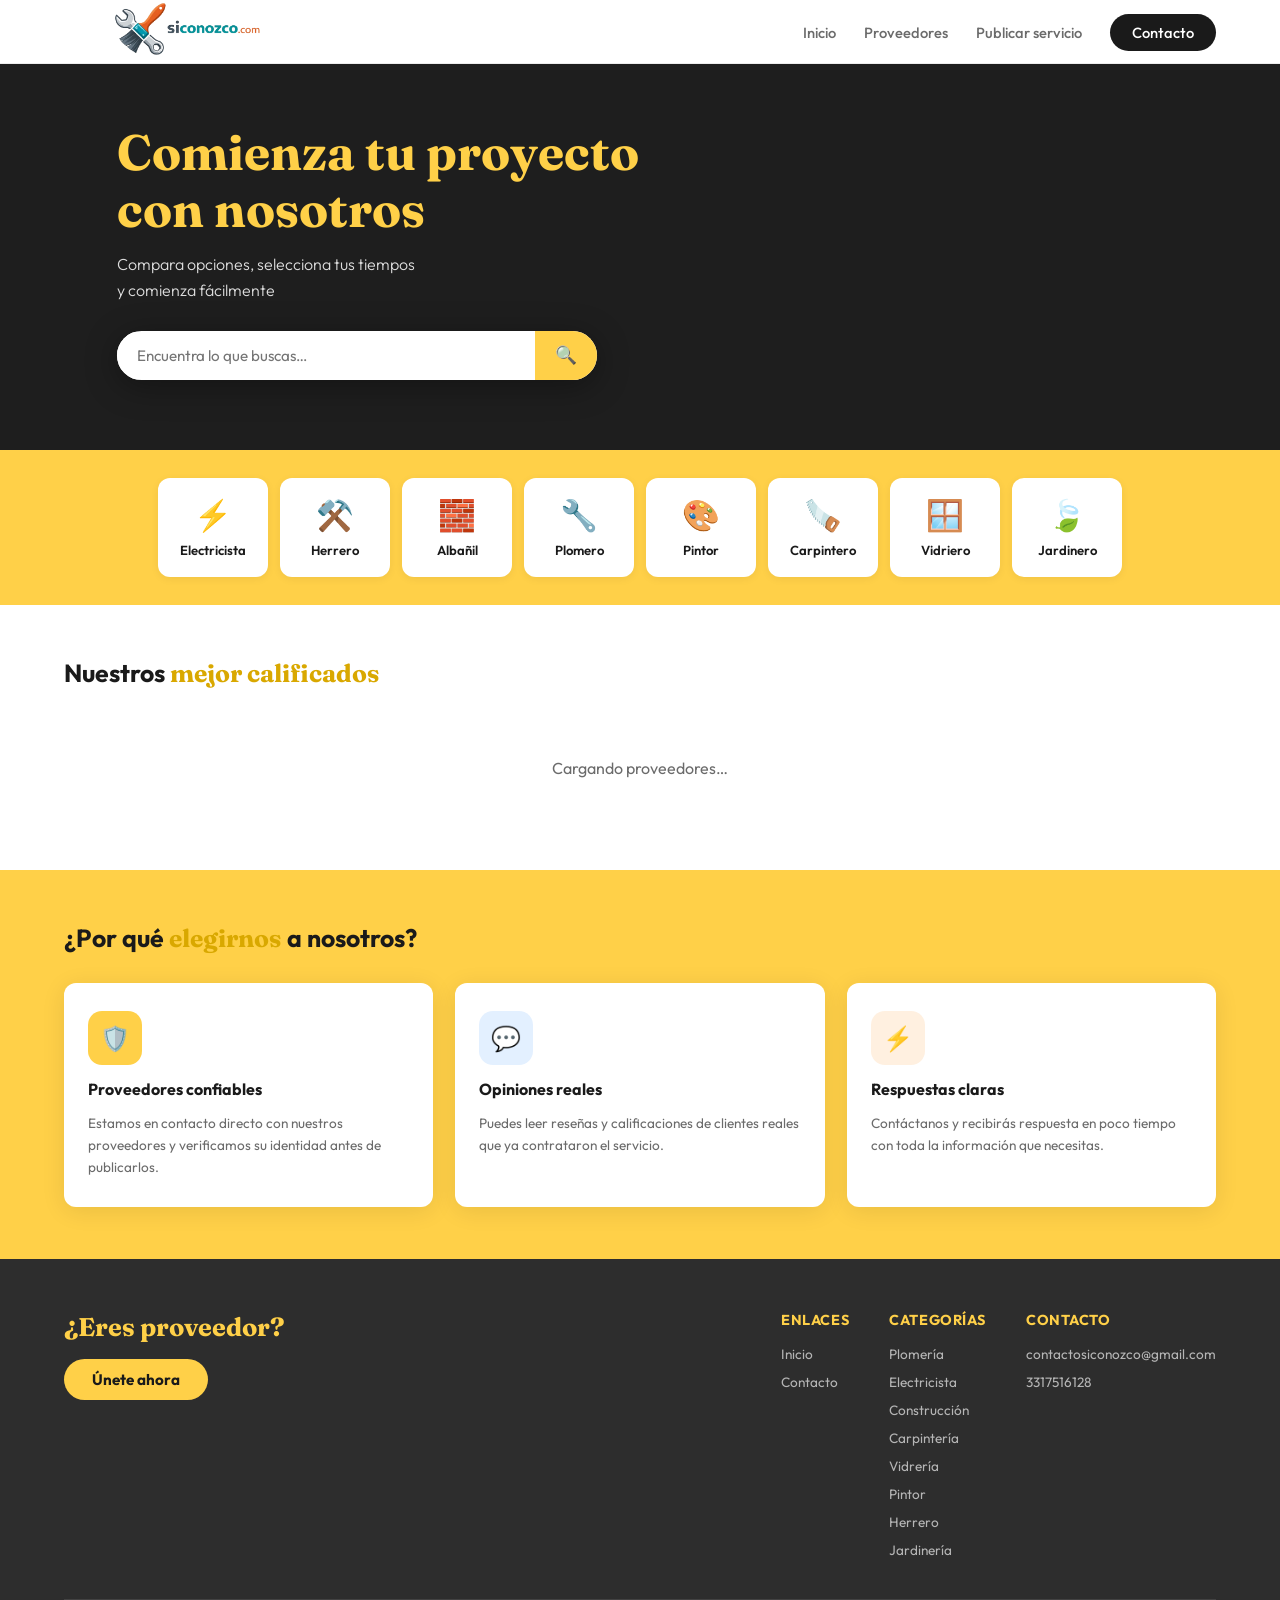
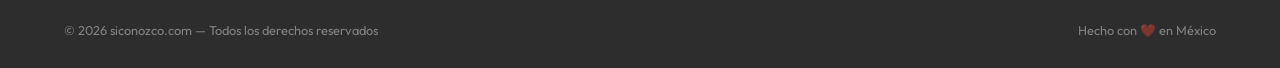
==== commit 031fbc4d: "responsive" ====
--- a/html y css/index.html
+++ b/html y css/index.html
@@ -38,12 +38,14 @@
 <!-- HERO -->
 <section class="hero">
   <div class="hero-bg"></div>
-  <div class="hero-content">
-    <h1>Comienza tu proyecto<br>con nosotros</h1>
-    <p>Compara opciones, selecciona tus tiempos<br>y comienza fácilmente</p>
-    <div class="search-bar">
-      <input type="text" placeholder="Encuentra lo que buscas…" aria-label="Buscar">
-      <button aria-label="Buscar">🔍</button>
+  <div class="hero-inner">
+    <div class="hero-content">
+      <h1>Comienza tu proyecto con nosotros</h1>
+      <p>Compara opciones, selecciona tus tiempos<br>y comienza fácilmente</p>
+      <div class="search-bar">
+        <input type="text" placeholder="Encuentra lo que buscas…" aria-label="Buscar">
+        <button aria-label="Buscar">🔍</button>
+      </div>
     </div>
   </div>
 </section>
@@ -269,8 +271,63 @@
   </div>
 </div>
 
+<!-- MODAL DE PERFIL DE PROVEEDOR -->
+<div class="modal-overlay" id="perfilOverlay" onclick="cerrarPerfilSiFondo(event)">
+  <div class="modal-box perfil-box">
+    <div class="perfil-gallery-wrap">
+      <button class="perfil-gallery-arrow perfil-gallery-arrow-left" id="perfilArrowLeft" onclick="scrollGaleria(-1)">‹</button>
+      <div class="perfil-gallery" id="perfilGallery"></div>
+      <button class="perfil-gallery-arrow perfil-gallery-arrow-right" id="perfilArrowRight" onclick="scrollGaleria(1)">›</button>
+    </div>
+    <div class="modal-body">
+      <div class="perfil-content-grid">
+
+        <div class="perfil-info-col">
+          <div class="modal-header">
+            <h2 id="perfilNombre"></h2>
+            <button class="modal-close" onclick="cerrarPerfil()">✕</button>
+          </div>
+          <p class="modal-specialty" id="perfilEspecialidad"></p>
+          <div class="modal-meta">
+            <div class="modal-meta-row">📍 <span id="perfilUbicacion"></span></div>
+            <div class="modal-meta-row">💼 <span id="perfilExperiencia"></span></div>
+          </div>
+          <div class="perfil-rating-row">
+            <span class="perfil-rating-num" id="perfilRatingNum"></span>
+            <span class="perfil-rating-stars" id="perfilRatingStars"></span>
+            <span class="perfil-rating-count" id="perfilRatingCount"></span>
+          </div>
+        </div>
+
+        <div class="perfil-reviews-col">
+          <p class="perfil-reviews-title">Reseñas de clientes</p>
+          <div id="perfilReviews"></div>
+
+          <p class="perfil-reviews-title">Deja tu reseña</p>
+          <div class="resena-stars-input" id="resenaStarsInput">
+            <span onclick="seleccionarEstrella(1)" data-n="1">☆</span>
+            <span onclick="seleccionarEstrella(2)" data-n="2">☆</span>
+            <span onclick="seleccionarEstrella(3)" data-n="3">☆</span>
+            <span onclick="seleccionarEstrella(4)" data-n="4">☆</span>
+            <span onclick="seleccionarEstrella(5)" data-n="5">☆</span>
+          </div>
+          <input type="text" id="resenaNombre" class="resena-input" placeholder="Tu nombre (opcional)">
+          <textarea id="resenaComentario" class="resena-textarea" rows="3" placeholder="Cuéntanos cómo te fue con este proveedor..."></textarea>
+          <p class="resena-error" id="resenaError" style="display:none;"></p>
+          <button class="perfil-agendar-btn" id="btnEnviarResena" onclick="enviarResenaClick()" style="background:var(--black);color:var(--white);margin-bottom:8px;">Enviar reseña</button>
+        </div>
+
+        <div class="perfil-agendar-wrap">
+          <button class="perfil-agendar-btn" onclick="agendarDesdePerfil()">📅 Agendar servicio</button>
+        </div>
+
+      </div>
+    </div>
+  </div>
+</div>
+
 <script type="module">
-  import { cargarHorarios, cargarProveedores } from './firebase.js';
+  import { cargarHorarios, cargarProveedores, cargarResenas, enviarResena, guardarReservacion } from './firebase.js';
 
   const WHATSAPP_NUM = 'TUNUMERO';
  
@@ -285,6 +342,11 @@
   let calFecha         = new Date();   // mes visible en el calendario
   let fechaSeleccionada = null;        // Date seleccionada
   let horaSeleccionada  = null;
+  let proveedoresCache  = [];
+  let perfilCardActual  = null;
+  let perfilProveedorId = null;
+  let resenaEstrellas   = 0;
+  let proveedorActualId = null;
  
  
   // ── RENDER PROVEEDORES DESDE FIRESTORE ──
@@ -297,6 +359,7 @@
   async function renderProveedoresIndex() {
     const proveedores = await cargarProveedores();
     proveedores.sort((a, b) => (b.rating || 0) - (a.rating || 0));
+    proveedoresCache = proveedores;
     const grid = document.getElementById('providersGrid');
     document.getElementById('indexLoading').remove();
 
@@ -317,6 +380,9 @@
       const nuevoBadge = esNuevo
         ? `<span class="card-badge-new">✨ Nuevo</span>`
         : '';
+      const ratingTexto = (p.totalResenas && p.totalResenas > 0)
+        ? `★ <span style="color:var(--mid-gray)">${p.rating.toFixed(1)} · ${p.totalResenas} ${p.totalResenas === 1 ? 'reseña' : 'reseñas'}</span>`
+        : `★ <span style="color:var(--mid-gray)">Sin reseñas</span>`;
 
       const card = document.createElement('div');
       card.className    = 'provider-card';
@@ -332,16 +398,179 @@
           <h3>${p.nombre}</h3>
           <p>${p.descripcion || p.especialidad}</p>
           <div class="card-tags"><span class="tag">${categoriaLabel}</span><span class="tag">${p.especialidad}</span></div>
-          <div class="card-stars">★ <span style="color:var(--mid-gray)">Sin reseñas</span></div>
+          <div class="card-stars">${ratingTexto}</div>
           <button class="btn-agenda ${btnClass}">📅 Agendar servicio</button>
         </div>`;
 
-      card.addEventListener('click', () => abrirModal(card));
+      card.addEventListener('click', () => abrirPerfil(card));
+      card.querySelector('.btn-agenda').addEventListener('click', (e) => {
+        e.stopPropagation();
+        abrirModal(card);
+      });
       grid.appendChild(card);
     });
   }
 
   renderProveedoresIndex();
+
+  // ── PERFIL DE PROVEEDOR ───────────────
+  // ── GALERÍA DEL PERFIL ────────────────
+  // Escritorio (≥769px): todas las fotos en fila, tamaño uniforme, con flechas si hay más de 5
+  // Móvil: se queda igual — foto principal + miniaturas + "+N fotos"
+  function renderGaleria(fotos, categoria) {
+    const gallery    = document.getElementById('perfilGallery');
+    const arrowLeft  = document.getElementById('perfilArrowLeft');
+    const arrowRight = document.getElementById('perfilArrowRight');
+    const esEscritorio = window.innerWidth >= 769;
+
+    if (fotos.length === 0) {
+      const emoji = EMOJIS_CAT[categoria] || '🔧';
+      gallery.innerHTML = `<div class="perfil-gallery-placeholder">${emoji}</div>`;
+      arrowLeft.style.display  = 'none';
+      arrowRight.style.display = 'none';
+      return;
+    }
+
+    if (esEscritorio) {
+      gallery.innerHTML = fotos.map(f => `<img src="${f}" alt="">`).join('');
+      const mostrarFlechas = fotos.length > 5;
+      arrowLeft.style.display  = mostrarFlechas ? 'flex' : 'none';
+      arrowRight.style.display = mostrarFlechas ? 'flex' : 'none';
+    } else {
+      let html = `<img class="perfil-main" src="${fotos[0]}" alt="">`;
+      fotos.slice(1, 4).forEach((f, i) => {
+        if (i === 2 && fotos.length > 4) {
+          html += `<div class="perfil-gallery-more" data-extra="+${fotos.length - 4} fotos"><img src="${f}" alt=""></div>`;
+        } else {
+          html += `<img src="${f}" alt="">`;
+        }
+      });
+      gallery.innerHTML = html;
+      arrowLeft.style.display  = 'none';
+      arrowRight.style.display = 'none';
+    }
+  }
+
+  function scrollGaleria(direccion) {
+    const gallery = document.getElementById('perfilGallery');
+    gallery.scrollBy({ left: direccion * gallery.clientWidth, behavior: 'smooth' });
+  }
+
+  async function abrirPerfil(card) {
+    const p = proveedoresCache.find(x => x.id === card.dataset.id);
+    if (!p) return;
+    perfilCardActual  = card;
+    perfilProveedorId = p.id;
+
+    document.getElementById('perfilNombre').textContent       = p.nombre;
+    document.getElementById('perfilEspecialidad').textContent = `${p.especialidad}${p.categoria ? ' · ' + p.categoria.charAt(0).toUpperCase() + p.categoria.slice(1) : ''}`;
+    document.getElementById('perfilUbicacion').textContent    = p.ubicacion || '';
+    document.getElementById('perfilExperiencia').textContent  = p.experiencia ? `${p.experiencia} de experiencia` : '';
+
+    const rating       = p.rating || 0;
+    const totalResenas = p.totalResenas || 0;
+    const estrellasLlenas = Math.round(rating);
+    document.getElementById('perfilRatingNum').textContent    = totalResenas > 0 ? rating.toFixed(1) : '—';
+    document.getElementById('perfilRatingStars').textContent  = '★'.repeat(estrellasLlenas) + '☆'.repeat(5 - estrellasLlenas);
+    document.getElementById('perfilRatingCount').textContent  = totalResenas > 0 ? `${totalResenas} ${totalResenas === 1 ? 'reseña' : 'reseñas'}` : 'Sin reseñas';
+
+    const fotos = p.fotos || [];
+    renderGaleria(fotos, p.categoria);
+
+    document.getElementById('resenaNombre').value = '';
+    document.getElementById('resenaComentario').value = '';
+    document.getElementById('resenaError').style.display = 'none';
+    seleccionarEstrella(0);
+
+    document.getElementById('perfilOverlay').classList.add('activo');
+
+    const reviewsEl = document.getElementById('perfilReviews');
+    reviewsEl.innerHTML = '<p class="perfil-empty-reviews">Cargando reseñas…</p>';
+    const resenas = await cargarResenas(p.id);
+    if (resenas.length === 0) {
+      reviewsEl.innerHTML = '<p class="perfil-empty-reviews">Aún no hay reseñas para este proveedor. ¡Sé el primero en dejar una!</p>';
+    } else {
+      reviewsEl.innerHTML = resenas.map(r => `
+        <div class="review-item">
+          <div class="review-header">
+            <span class="review-author">${r.clienteNombre || 'Cliente anónimo'}</span>
+            <span class="review-stars">${'★'.repeat(r.calificacion)}${'☆'.repeat(5 - r.calificacion)}</span>
+          </div>
+          <p class="review-comment">${r.comentario}</p>
+        </div>
+      `).join('');
+    }
+  }
+
+  function seleccionarEstrella(n) {
+    resenaEstrellas = n;
+    document.querySelectorAll('#resenaStarsInput span').forEach(s => {
+      const val = parseInt(s.dataset.n);
+      s.textContent = val <= n ? '★' : '☆';
+      s.classList.toggle('activa', val <= n);
+    });
+  }
+
+  async function enviarResenaClick() {
+    const errorEl = document.getElementById('resenaError');
+    errorEl.style.display = 'none';
+
+    if (resenaEstrellas === 0) {
+      errorEl.textContent = 'Selecciona una calificación de estrellas.';
+      errorEl.style.display = 'block';
+      return;
+    }
+    const comentario = document.getElementById('resenaComentario').value.trim();
+    if (comentario.length === 0) {
+      errorEl.textContent = 'Escribe un comentario breve.';
+      errorEl.style.display = 'block';
+      return;
+    }
+    const nombre = document.getElementById('resenaNombre').value.trim();
+    const btn = document.getElementById('btnEnviarResena');
+    btn.disabled = true;
+    btn.textContent = 'Enviando...';
+
+    try {
+      await enviarResena(perfilProveedorId, resenaEstrellas, comentario, nombre);
+
+      const p = proveedoresCache.find(x => x.id === perfilProveedorId);
+      if (p) {
+        const totalAnterior  = p.totalResenas || 0;
+        const ratingAnterior = p.rating || 0;
+        p.totalResenas = totalAnterior + 1;
+        p.rating = ((ratingAnterior * totalAnterior) + resenaEstrellas) / p.totalResenas;
+      }
+
+      btn.disabled = false;
+      btn.textContent = 'Enviar reseña';
+      abrirPerfil(perfilCardActual);
+
+    } catch (error) {
+      console.error('Error al enviar reseña:', error);
+      errorEl.textContent = 'Hubo un error al enviar tu reseña. Intenta de nuevo.';
+      errorEl.style.display = 'block';
+      btn.disabled = false;
+      btn.textContent = 'Enviar reseña';
+    }
+  }
+
+  function cerrarPerfil() {
+    document.getElementById('perfilOverlay').classList.remove('activo');
+  }
+  function cerrarPerfilSiFondo(e) {
+    if (e.target.id === 'perfilOverlay') cerrarPerfil();
+  }
+  function agendarDesdePerfil() {
+    cerrarPerfil();
+    if (perfilCardActual) abrirModal(perfilCardActual);
+  }
+  window.cerrarPerfil        = cerrarPerfil;
+  window.cerrarPerfilSiFondo = cerrarPerfilSiFondo;
+  window.agendarDesdePerfil  = agendarDesdePerfil;
+  window.seleccionarEstrella = seleccionarEstrella;
+  window.enviarResenaClick   = enviarResenaClick;
+  window.scrollGaleria       = scrollGaleria;
 
   // ── MENU MÓVIL ──────────────────────
   // ── BÚSQUEDA HERO ───────────────────
@@ -365,6 +594,7 @@
   // ── ABRIR MODAL ─────────────────────
   async function abrirModal(card) {
     const id = card.dataset.id;
+    proveedorActualId = id;
  
     // Datos del proveedor
     document.getElementById('modalNombre').textContent       = card.querySelector('h3').textContent;
@@ -576,8 +806,29 @@
     });
     if (res.ok) {
       const nombre    = document.getElementById('fNombre').value;
+      const telefono  = document.getElementById('fTel').value;
+      const direccion = document.getElementById('fDireccion').value;
+      const desc      = document.getElementById('fDesc').value;
       const proveedor = document.getElementById('formProveedor').value;
+      const categoria = document.getElementById('formCategoria').value;
       const fechaHora = document.getElementById('formFechaHora').value;
+
+      try {
+        await guardarReservacion({
+          proveedorId: proveedorActualId,
+          proveedorNombre: proveedor,
+          categoria,
+          clienteNombre: nombre,
+          clienteTelefono: telefono,
+          direccion,
+          descripcion: desc,
+          fechaHora,
+          canal: 'email'
+        });
+      } catch (error) {
+        console.error('Error al guardar la reservación en Firestore:', error);
+      }
+
       document.getElementById('confirmResumen').innerHTML =
         `<strong>${nombre}</strong>, tu cita con <strong>${proveedor}</strong><br>fue agendada para el<br><strong>${fechaHora}</strong>`;
       irPaso3();
@@ -588,8 +839,9 @@
   });
  
   // ── WHATSAPP ─────────────────────────
-  function enviarWhatsApp() {
+  async function enviarWhatsApp() {
     const proveedor = document.getElementById('formProveedor').value;
+    const categoria = document.getElementById('formCategoria').value;
     const fechaHora = document.getElementById('formFechaHora').value;
     const nombre    = document.getElementById('fNombre').value;
     const telefono  = document.getElementById('fTel').value;
@@ -599,6 +851,22 @@
     if (!nombre || !telefono || !direccion || !desc) {
       alert('Por favor llena todos los campos antes de enviar por WhatsApp.');
       return;
+    }
+
+    try {
+      await guardarReservacion({
+        proveedorId: proveedorActualId,
+        proveedorNombre: proveedor,
+        categoria,
+        clienteNombre: nombre,
+        clienteTelefono: telefono,
+        direccion,
+        descripcion: desc,
+        fechaHora,
+        canal: 'whatsapp'
+      });
+    } catch (error) {
+      console.error('Error al guardar la reservación en Firestore:', error);
     }
  
     const msg =
--- a/html y css/siconozco.css
+++ b/html y css/siconozco.css
@@ -272,10 +272,16 @@
     background: url('https://images.unsplash.com/photo-1504307651254-35680f356dfd?w=1400&q=80') center/cover no-repeat;
     opacity: .45;
   }
+  .hero-inner {
+    position: relative; z-index: 2;
+    width: 100%;
+    max-width: 1200px;
+    margin: 0 auto;
+    padding: 60px 6% 70px;
+    box-sizing: border-box;
+  }
   .hero-content {
-    position: relative; z-index: 2;
-    padding: 60px 6% 70px;
-    max-width: 600px;
+    max-width: 640px;
   }
   .hero-content h1 {
     font-family: 'Fraunces', serif;
@@ -283,6 +289,7 @@
     color: var(--yellow);
     line-height: 1.15;
     margin-bottom: 14px;
+    text-wrap: balance;
   }
   .hero-content p {
     color: rgba(255,255,255,.85);
@@ -315,6 +322,14 @@
     transition: background .2s;
   }
   .search-bar button:hover { background: var(--yellow-dark); }
+
+  /* Monitores grandes (23"+ / pantallas anchas): el texto crece con el espacio disponible */
+  @media (min-width: 1600px) {
+    .hero { min-height: 460px; }
+    .hero-content { max-width: 760px; }
+    .hero-content h1 { font-size: 3.6rem; }
+    .hero-content p { font-size: 1.1rem; }
+  }
 
   /* ── CATEGORIES ──────────────────────── */
   .categories {
@@ -859,7 +874,7 @@
     .nav-links { display: none; }
     .hamburger { display: flex; }
     .hero { min-height: 320px; }
-    .hero-content { padding: 48px 6% 56px; }
+    .hero-inner { padding: 48px 6% 56px; }
     .providers-grid { grid-template-columns: 1fr 1fr; }
     .footer-grid { grid-template-columns: 1fr 1fr; }
     .footer-cta { grid-column: span 2; }
@@ -979,6 +994,12 @@
 .afil-ok span { font-size: 3rem; display: block; margin-bottom: 14px; }
 .afil-ok h2 { font-family: 'Fraunces', serif; font-size: 1.5rem; margin-bottom: 10px; }
 .afil-ok p { color: var(--mid-gray); font-size: 0.95rem; line-height: 1.6; }
+.afil-folio-box {
+  margin-top: 20px; background: var(--yellow); border-radius: 10px;
+  padding: 14px 18px; color: var(--black) !important; font-size: 0.92rem !important;
+  line-height: 1.6 !important;
+}
+.afil-folio-box strong { font-size: 1.1rem; letter-spacing: 0.5px; }
 
 /* ── FOTOS ───────────────────────────── */
 .fotos-grid {
@@ -1429,3 +1450,343 @@
   transition: background .2s, transform .15s;
 }
 .confirm-close:hover { background: var(--dark-gray); transform: translateY(-1px); }
+
+/* ── PERFIL DE PROVEEDOR (modal) ── */
+.perfil-gallery {
+  display: grid;
+  grid-template-columns: 2fr 1fr 1fr;
+  grid-template-rows: 1fr 1fr;
+  gap: 2px;
+  background: var(--black);
+  height: 200px;
+}
+.perfil-gallery img { width: 100%; height: 100%; object-fit: cover; display: block; }
+.perfil-main { grid-row: 1 / 3; }
+.perfil-gallery-more { position: relative; }
+.perfil-gallery-more::after {
+  content: attr(data-extra);
+  position: absolute; inset: 0;
+  background: rgba(0,0,0,.55);
+  color: var(--white);
+  display: flex; align-items: center; justify-content: center;
+  font-size: 0.72rem; font-weight: 700;
+}
+.perfil-gallery-placeholder {
+  grid-column: 1 / -1;
+  display: flex; align-items: center; justify-content: center;
+  background: linear-gradient(135deg,#e0e0e0,#c8c8c8);
+  font-size: 2.5rem;
+}
+.perfil-rating-row { display: flex; align-items: center; gap: 10px; margin: 12px 0; }
+.perfil-rating-num { font-size: 1.3rem; font-weight: 700; color: var(--black); }
+.perfil-rating-stars { color: var(--yellow-dark); font-size: 1rem; letter-spacing: 2px; }
+.perfil-rating-count { font-size: 0.82rem; color: var(--mid-gray); }
+.perfil-reviews-title { font-size: 0.85rem; font-weight: 700; color: var(--black); margin: 14px 0 10px; }
+.review-item { border-bottom: 1px solid var(--light-gray); padding-bottom: 10px; margin-bottom: 10px; }
+.review-item:last-child { border-bottom: none; margin-bottom: 0; padding-bottom: 0; }
+.review-header { display: flex; justify-content: space-between; align-items: center; }
+.review-author { font-size: 0.82rem; font-weight: 700; color: var(--black); }
+.review-stars { color: var(--yellow-dark); font-size: 0.75rem; }
+.review-comment { margin: 4px 0 0; font-size: 0.82rem; color: var(--mid-gray); line-height: 1.5; }
+.perfil-empty-reviews { font-size: 0.82rem; color: var(--mid-gray); text-align: center; padding: 16px 0; }
+.perfil-agendar-btn {
+  width: 100%; margin-top: 16px;
+  background: var(--yellow); border: none; border-radius: var(--radius);
+  padding: 13px; font-size: 0.9rem; font-weight: 700; color: var(--black);
+  cursor: pointer;
+}
+.perfil-agendar-btn:hover { background: var(--yellow-dark); }
+
+/* ── FORMULARIO DE NUEVA RESEÑA ── */
+.resena-stars-input { display: flex; gap: 6px; font-size: 1.6rem; margin-bottom: 10px; cursor: pointer; }
+.resena-stars-input span { color: #d9d9d9; transition: color .15s; }
+.resena-stars-input span.activa { color: var(--yellow-dark); }
+.resena-input, .resena-textarea {
+  width: 100%; border: 1px solid #e0e0e0; border-radius: 8px;
+  padding: 10px 12px; font-family: inherit; font-size: 0.85rem;
+  margin-bottom: 10px; resize: vertical; box-sizing: border-box;
+}
+.resena-error { color: #c0392b; font-size: 0.78rem; margin: -4px 0 8px; }
+
+/* ── PANEL DE ADMINISTRACIÓN ── */
+.admin-login-wrap {
+  min-height: 80vh; display: flex; align-items: center; justify-content: center;
+  padding: 20px;
+}
+.admin-login-box {
+  background: var(--white); border-radius: var(--radius); padding: 36px 32px;
+  max-width: 380px; width: 100%; box-shadow: var(--card-shadow);
+}
+.admin-login-box h2 { font-size: 1.3rem; font-weight: 700; margin-bottom: 6px; color: var(--black); }
+.admin-login-box p.sub { font-size: 0.85rem; color: var(--mid-gray); margin-bottom: 22px; }
+.admin-login-box input {
+  width: 100%; border: 1px solid #e0e0e0; border-radius: 8px;
+  padding: 11px 14px; font-family: inherit; font-size: 0.9rem;
+  margin-bottom: 12px; box-sizing: border-box;
+}
+.admin-login-btn {
+  width: 100%; background: var(--black); color: var(--white); border: none;
+  border-radius: 10px; padding: 13px; font-size: 0.9rem; font-weight: 700; cursor: pointer;
+}
+.admin-login-btn:hover { background: var(--dark-gray); }
+.admin-login-error { color: #c0392b; font-size: 0.82rem; margin-top: 10px; display: none; }
+
+.admin-header {
+  display: flex; justify-content: space-between; align-items: center;
+  padding: 18px 32px; border-bottom: 1px solid #eee; flex-wrap: wrap; gap: 12px;
+}
+.admin-header h1 { font-size: 1.15rem; font-weight: 700; color: var(--black); }
+.admin-logout-btn {
+  background: none; border: 1px solid #ddd; border-radius: 8px;
+  padding: 8px 16px; font-size: 0.82rem; font-weight: 600; color: var(--dark-gray); cursor: pointer;
+}
+.admin-logout-btn:hover { background: var(--light-gray); }
+
+.admin-tabs { display: flex; gap: 8px; padding: 20px 32px 0; flex-wrap: wrap; }
+.admin-tab {
+  background: var(--white); border: 1px solid #e0e0e0; border-radius: 20px;
+  padding: 7px 16px; font-size: 0.82rem; font-weight: 600; color: var(--dark-gray);
+  cursor: pointer;
+}
+.admin-tab.activa { background: var(--black); color: var(--white); border-color: var(--black); }
+
+.admin-grid {
+  display: grid; grid-template-columns: repeat(auto-fill, minmax(220px, 1fr));
+  gap: 18px; padding: 20px 32px 40px;
+}
+.admin-card { background: var(--white); border-radius: var(--radius); overflow: hidden; box-shadow: var(--card-shadow); }
+.admin-card-thumb { width: 100%; height: 130px; object-fit: cover; display: block; background: var(--light-gray); }
+.admin-card-thumb-placeholder {
+  width: 100%; height: 130px; display: flex; align-items: center; justify-content: center;
+  font-size: 2rem; background: linear-gradient(135deg,#e0e0e0,#c8c8c8);
+}
+.admin-card-body { padding: 14px; }
+.admin-card-body h3 { font-size: 0.95rem; font-weight: 700; color: var(--black); margin-bottom: 4px; }
+.admin-card-body p { font-size: 0.78rem; color: var(--mid-gray); margin-bottom: 10px; }
+.admin-status-badge {
+  display: inline-block; font-size: 0.68rem; font-weight: 700; padding: 3px 10px;
+  border-radius: 20px; margin-bottom: 10px;
+}
+.admin-status-pendiente { background: #FFF3CD; color: #856404; }
+.admin-status-aprobado  { background: #D4EDDA; color: #155724; }
+.admin-status-rechazado { background: #F8D7DA; color: #721C24; }
+.admin-manage-btn {
+  width: 100%; background: var(--yellow); border: none; border-radius: 8px;
+  padding: 9px; font-size: 0.82rem; font-weight: 700; color: var(--black); cursor: pointer;
+}
+.admin-manage-btn:hover { background: var(--yellow-dark); }
+
+.admin-edit-box .modal-body { max-height: 80vh; overflow-y: auto; }
+.admin-field { margin-bottom: 12px; }
+.admin-field label { display: block; font-size: 0.78rem; font-weight: 700; color: var(--dark-gray); margin-bottom: 5px; }
+.admin-field input, .admin-field select, .admin-field textarea {
+  width: 100%; border: 1px solid #e0e0e0; border-radius: 8px;
+  padding: 9px 12px; font-family: inherit; font-size: 0.85rem; box-sizing: border-box;
+}
+.admin-status-row { display: flex; gap: 8px; margin: 14px 0; flex-wrap: wrap; }
+.admin-status-row button {
+  flex: 1; min-width: 90px; border: none; border-radius: 8px; padding: 10px;
+  font-size: 0.8rem; font-weight: 700; cursor: pointer;
+}
+.admin-btn-aprobar  { background: #D4EDDA; color: #155724; }
+.admin-btn-rechazar { background: #F8D7DA; color: #721C24; }
+.admin-btn-pendiente{ background: #FFF3CD; color: #856404; }
+
+.admin-photos-grid { display: grid; grid-template-columns: repeat(4, 1fr); gap: 8px; margin-bottom: 12px; }
+.admin-photo-item { position: relative; border-radius: 8px; overflow: hidden; height: 80px; }
+.admin-photo-item img { width: 100%; height: 100%; object-fit: cover; display: block; }
+.admin-photo-remove {
+  position: absolute; top: 3px; right: 3px; width: 20px; height: 20px; border-radius: 50%;
+  background: rgba(0,0,0,.65); color: #fff; border: none; font-size: 12px; line-height: 1; cursor: pointer;
+}
+.admin-add-photo-label {
+  display: flex; align-items: center; justify-content: center; height: 80px;
+  border: 2px dashed #ccc; border-radius: 8px; font-size: 1.4rem; color: var(--mid-gray); cursor: pointer;
+}
+.admin-add-photo-label input { display: none; }
+
+.admin-card-folio {
+  font-size: 0.78rem; color: var(--black); margin: 4px 0 0;
+}
+.admin-card-folio strong { color: var(--yellow-dark); }
+.admin-folio-text {
+  font-size: 0.85rem; font-weight: 700; color: var(--black); margin: 6px 0 8px;
+}
+
+.admin-card-id {
+  display: flex; align-items: center; justify-content: space-between; gap: 6px;
+  margin: 4px 0 8px; padding: 4px 8px;
+  background: var(--light-gray); border-radius: 6px;
+}
+.admin-card-id span {
+  font-size: 0.7rem; color: var(--mid-gray); font-family: monospace;
+  overflow: hidden; text-overflow: ellipsis; white-space: nowrap;
+}
+.admin-id-copy {
+  flex-shrink: 0; background: none; border: none; cursor: pointer;
+  font-size: 0.85rem; padding: 0 2px; line-height: 1;
+}
+
+.admin-horarios-box { margin-bottom: 12px; }
+.admin-horario-dia {
+  border-bottom: 1px solid var(--light-gray);
+  padding: 10px 0;
+}
+.admin-horario-dia:last-child { border-bottom: none; }
+.admin-horario-dia-label { font-size: 0.82rem; font-weight: 700; color: var(--black); margin-bottom: 6px; }
+.admin-horas-chips { display: flex; flex-wrap: wrap; gap: 6px; margin-bottom: 8px; }
+.admin-hora-chip {
+  display: inline-flex; align-items: center; gap: 6px;
+  background: var(--yellow); color: var(--black); font-size: 0.78rem; font-weight: 600;
+  border-radius: 20px; padding: 4px 6px 4px 10px;
+}
+.admin-hora-chip button {
+  background: rgba(0,0,0,.12); border: none; border-radius: 50%;
+  width: 16px; height: 16px; font-size: 0.6rem; line-height: 1; cursor: pointer;
+  display: flex; align-items: center; justify-content: center;
+}
+.admin-hora-vacio { font-size: 0.78rem; color: var(--mid-gray); }
+.admin-hora-add { display: flex; gap: 6px; }
+.admin-hora-input {
+  border: 1px solid var(--light-gray); border-radius: 8px;
+  padding: 6px 8px; font-size: 0.82rem; font-family: 'Outfit', sans-serif;
+}
+.admin-hora-add-btn {
+  background: var(--black); color: var(--white); border: none; border-radius: 8px;
+  padding: 6px 12px; font-size: 0.78rem; font-weight: 600; cursor: pointer;
+}
+.admin-hora-add-btn:hover { opacity: .85; }
+
+.admin-resenas-list { margin-bottom: 12px; max-height: 340px; overflow-y: auto; }
+.admin-resena-item {
+  border-bottom: 1px solid var(--light-gray);
+  padding: 10px 0;
+}
+.admin-resena-item:last-child { border-bottom: none; }
+.admin-resena-top { display: flex; justify-content: space-between; align-items: flex-start; gap: 8px; }
+.admin-resena-info { flex: 1; min-width: 0; }
+.admin-resena-fecha { font-size: 0.72rem; color: var(--mid-gray); display: block; margin-top: 2px; }
+.admin-resena-delete {
+  flex-shrink: 0; background: none; border: 1px solid #f0c0c0; color: #c0392b;
+  border-radius: 8px; padding: 4px 9px; font-size: 0.72rem; font-weight: 600; cursor: pointer;
+}
+.admin-resena-delete:hover { background: #fdf0f0; }
+
+.admin-save-btn {
+  width: 100%; background: var(--black); color: var(--white); border: none;
+  border-radius: 10px; padding: 12px; font-size: 0.88rem; font-weight: 700; cursor: pointer; margin-top: 6px;
+}
+.admin-save-btn:hover { background: var(--dark-gray); }
+.admin-delete-btn {
+  width: 100%; background: none; color: #c0392b; border: 1px solid #f0c0c0;
+  border-radius: 10px; padding: 11px; font-size: 0.82rem; font-weight: 600; cursor: pointer; margin-top: 8px;
+}
+.admin-delete-btn:hover { background: #fdf0f0; }
+.admin-save-msg { font-size: 0.8rem; color: #155724; margin-top: 8px; display: none; text-align: center; }
+
+/* ── PERFIL DE PROVEEDOR — LAYOUT DE ESCRITORIO ── */
+.perfil-gallery-wrap { position: relative; background: var(--black); }
+.perfil-gallery-arrow {
+  display: none;
+  position: absolute; top: 50%; transform: translateY(-50%);
+  width: 34px; height: 34px; border-radius: 50%;
+  background: rgba(0,0,0,.55); color: var(--white); border: none;
+  font-size: 1.3rem; align-items: center; justify-content: center;
+  cursor: pointer; z-index: 3;
+}
+.perfil-gallery-arrow:hover { background: rgba(0,0,0,.8); }
+.perfil-gallery-arrow-left  { left: 10px; }
+.perfil-gallery-arrow-right { right: 10px; }
+
+.perfil-content-grid { display: block; }
+.perfil-agendar-wrap { display: block; }
+
+@media (max-width: 768px) {
+  .perfil-gallery-arrow { display: none !important; }
+}
+
+@media (min-width: 769px) {
+  .perfil-box { max-width: 820px; }
+
+  .perfil-gallery {
+    display: flex;
+    overflow-x: hidden;
+    scroll-behavior: smooth;
+  }
+  .perfil-gallery img {
+    flex: 0 0 20%;
+    height: 100%;
+    object-fit: cover;
+    border-right: 2px solid var(--black);
+  }
+
+  .perfil-content-grid {
+    display: grid;
+    grid-template-columns: 280px 1fr;
+    gap: 20px 28px;
+    padding: 4px 4px 0;
+  }
+  .perfil-info-col {
+    grid-column: 1; grid-row: 1;
+    border-right: 1px solid var(--light-gray);
+    padding-right: 24px;
+  }
+  .perfil-reviews-col {
+    grid-column: 2; grid-row: 1;
+    max-height: 380px;
+    overflow-y: auto;
+    padding-right: 6px;
+  }
+  .perfil-agendar-wrap {
+    grid-column: 2; grid-row: 2;
+    display: flex;
+    justify-content: flex-end;
+  }
+  .perfil-agendar-wrap .perfil-agendar-btn { width: auto; padding: 12px 30px; }
+}
+
+/* ── ADMIN: SECCIONES PRINCIPALES (Reservaciones / Mensajes) ── */
+.admin-main-tabs { display: flex; gap: 10px; padding: 16px 32px 0; border-bottom: 1px solid #eee; flex-wrap: wrap; }
+.admin-main-tab {
+  background: none; border: none; padding: 12px 4px; font-size: 0.9rem; font-weight: 600;
+  color: var(--mid-gray); cursor: pointer; border-bottom: 3px solid transparent;
+}
+.admin-main-tab.activa { color: var(--black); border-bottom-color: var(--yellow); }
+.admin-tab-badge {
+  display: none; align-items: center; justify-content: center;
+  min-width: 18px; height: 18px; padding: 0 5px;
+  background: #c0392b; color: #fff; font-size: 0.68rem; font-weight: 700;
+  border-radius: 999px; margin-left: 4px; vertical-align: middle;
+}
+
+.admin-list { display: flex; flex-direction: column; gap: 12px; padding: 20px 32px 40px; }
+.admin-list-item { background: var(--white); border-radius: var(--radius); padding: 16px 20px; box-shadow: var(--card-shadow); }
+.admin-list-top { display: flex; justify-content: space-between; align-items: flex-start; gap: 12px; flex-wrap: wrap; }
+.admin-list-title { font-size: 0.95rem; font-weight: 700; color: var(--black); }
+.admin-list-date { font-size: 0.72rem; color: var(--mid-gray); white-space: nowrap; }
+.admin-list-body { font-size: 0.83rem; color: var(--dark-gray); margin-top: 8px; line-height: 1.7; }
+.admin-list-body strong { color: var(--black); }
+.admin-list-actions { display: flex; gap: 8px; margin-top: 12px; flex-wrap: wrap; }
+.admin-list-actions button, .admin-list-actions a {
+  border: none; border-radius: 8px; padding: 7px 14px; font-size: 0.78rem; font-weight: 700;
+  cursor: pointer; text-decoration: none; display: inline-block;
+}
+.admin-btn-whatsapp-link { background: #25D366; color: #fff; }
+.admin-btn-email-link { background: var(--black); color: #fff; }
+.admin-btn-mark { background: var(--light-gray); color: var(--dark-gray); }
+.admin-btn-mark.activo { background: #D4EDDA; color: #155724; }
+
+/* ── ADMIN: RESERVACIONES — ESTADO COMPLETADO Y NOTAS ── */
+.admin-status-completado { background: #D6E4FF; color: #1B4F9C; }
+.admin-notas-wrap { margin-top: 12px; }
+.admin-notas-wrap label { display: block; font-size: 0.75rem; font-weight: 700; color: var(--dark-gray); margin-bottom: 5px; }
+.admin-notas-wrap textarea {
+  width: 100%; border: 1px solid #e0e0e0; border-radius: 8px;
+  padding: 8px 10px; font-family: inherit; font-size: 0.8rem; box-sizing: border-box; resize: vertical;
+}
+.admin-btn-guardar-nota {
+  margin-top: 6px; background: var(--black); color: var(--white); border: none;
+  border-radius: 8px; padding: 7px 14px; font-size: 0.76rem; font-weight: 700; cursor: pointer;
+}
+.admin-btn-guardar-nota:hover { background: var(--dark-gray); }
+.admin-nota-guardada { font-size: 0.74rem; color: #155724; margin-top: 5px; display: none; }
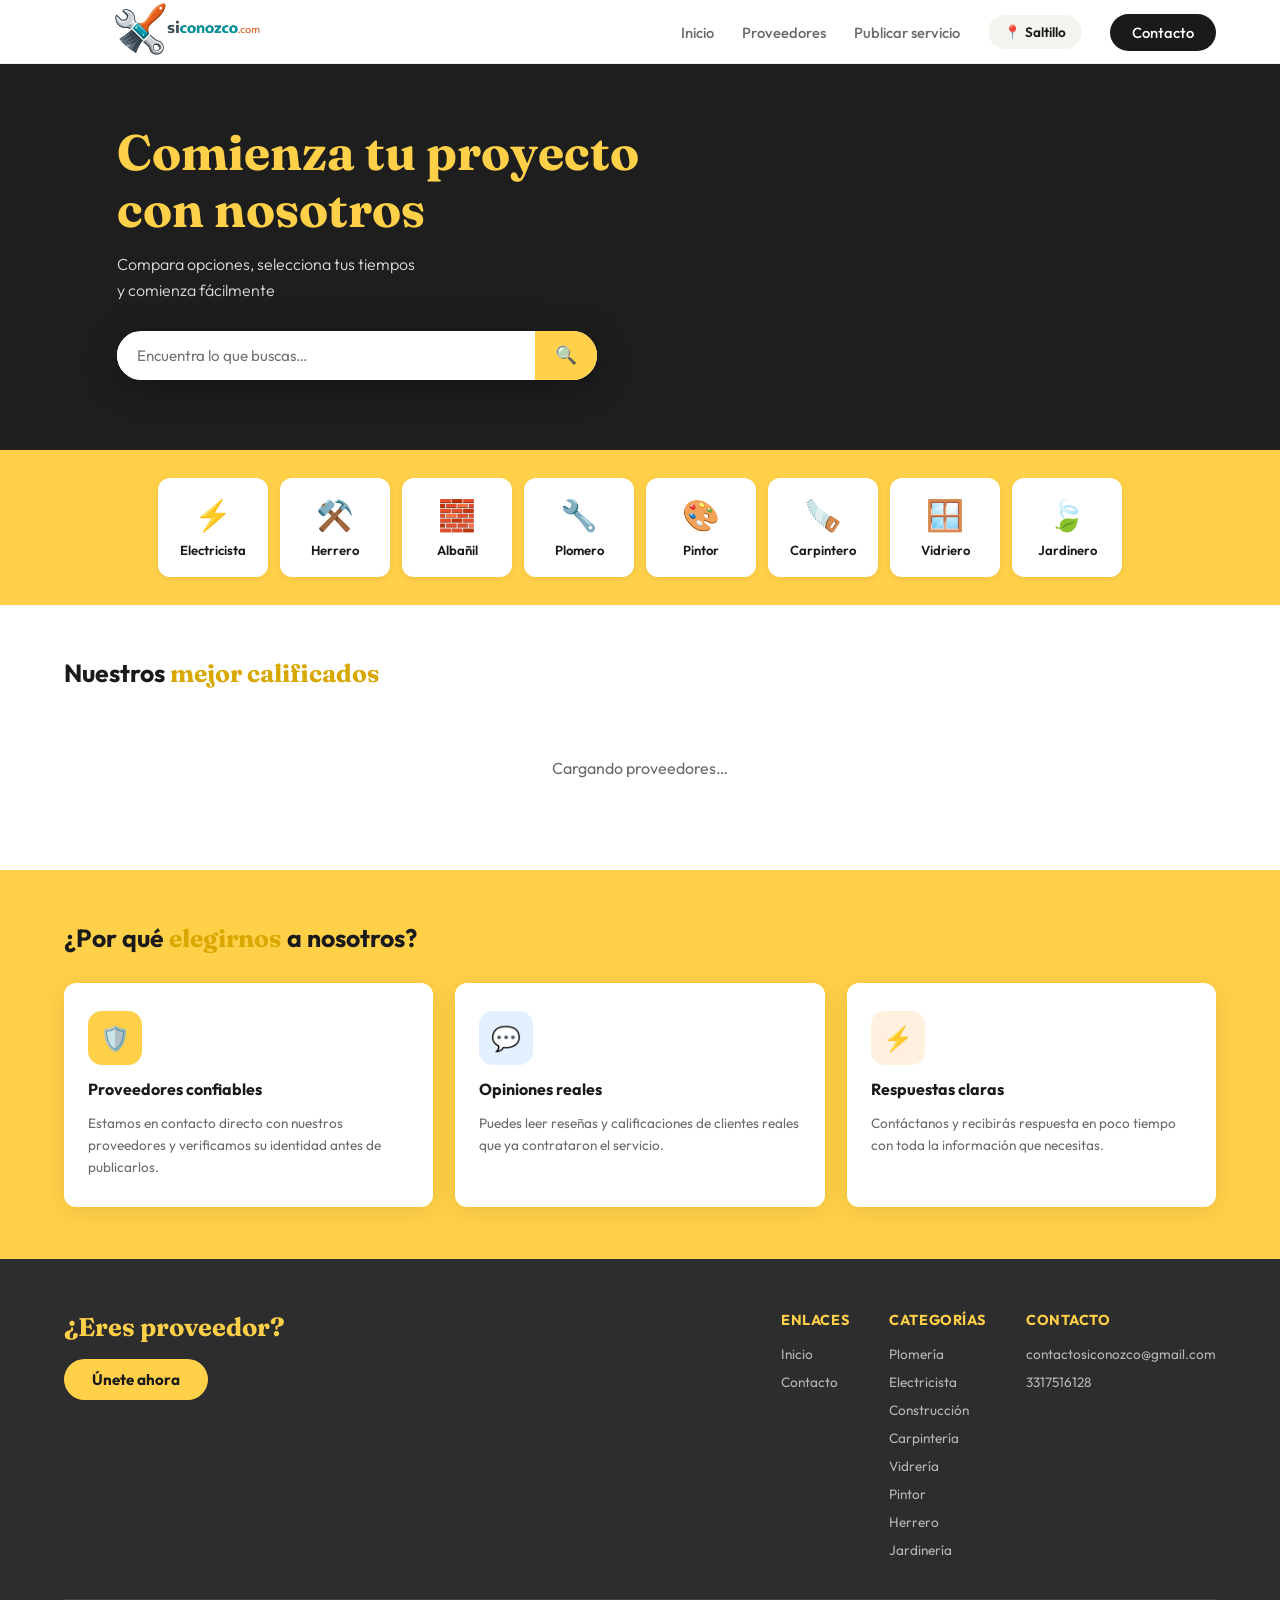
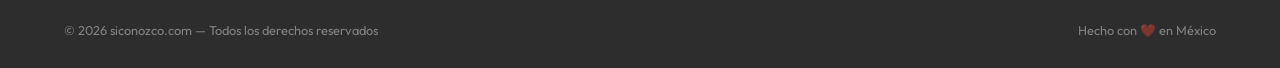
==== commit 5b468eea: "ciudad agregada" ====
--- a/html y css/index.html
+++ b/html y css/index.html
@@ -19,6 +19,7 @@
     <li><a href="index.html">Inicio</a></li>
     <li><a href="proveedores.html">Proveedores</a></li>
     <li><a href="afiliation.html">Publicar servicio</a></li>
+    <li><button class="btn-ciudad" id="btnCiudadNav" onclick="abrirModalCiudad()">📍 <span id="ciudadNavTexto">Saltillo</span></button></li>
     <li><a href="contacto.html" class="btn-contact">Contacto</a></li>
   </ul>
   <button class="hamburger" onclick="toggleMenu()" aria-label="Abrir menú">
@@ -32,7 +33,17 @@
   <a href="#" onclick="toggleMenu()">Inicio</a>
   <a href="proveedores.html" onclick="toggleMenu()">Proveedores</a>
   <a href="afiliation.html" onclick="toggleMenu()">Publicar servicio</a>
+  <button class="btn-ciudad btn-ciudad-mobile" onclick="abrirModalCiudad()">📍 <span id="ciudadNavTextoMobile">Saltillo</span></button>
   <a href="contacto.html" onclick="toggleMenu()">Contacto</a>
+</div>
+
+<!-- MODAL SELECCIÓN DE CIUDAD -->
+<div class="ciudad-modal-overlay" id="ciudadModalOverlay" onclick="cerrarModalCiudadSiFondo(event)">
+  <div class="ciudad-modal-box">
+    <h3>¿En qué ciudad estás?</h3>
+    <p>Te mostraremos los proveedores disponibles en tu ciudad.</p>
+    <div class="ciudad-modal-lista" id="ciudadModalLista"></div>
+  </div>
 </div>
 
 <!-- HERO -->
@@ -327,7 +338,7 @@
 </div>
 
 <script type="module">
-  import { cargarHorarios, cargarProveedores, cargarResenas, enviarResena, guardarReservacion } from './firebase.js';
+  import { cargarHorarios, cargarProveedores, cargarResenas, enviarResena, guardarReservacion, CIUDADES_DISPONIBLES, obtenerCiudadActual, guardarCiudadActual } from './firebase.js';
 
   const WHATSAPP_NUM = 'TUNUMERO';
  
@@ -357,14 +368,16 @@
   };
 
   async function renderProveedoresIndex() {
-    const proveedores = await cargarProveedores();
+    const ciudadActual = obtenerCiudadActual();
+    const todos = await cargarProveedores();
+    const proveedores = todos.filter(p => (p.ciudad || 'Saltillo') === ciudadActual);
     proveedores.sort((a, b) => (b.rating || 0) - (a.rating || 0));
     proveedoresCache = proveedores;
     const grid = document.getElementById('providersGrid');
     document.getElementById('indexLoading').remove();
 
     if (proveedores.length === 0) {
-      grid.innerHTML = '<div class="prov-empty" style="grid-column:1/-1"><span>😔</span>No hay proveedores disponibles por el momento.</div>';
+      grid.innerHTML = `<div class="prov-empty" style="grid-column:1/-1"><span>😔</span>Todavía no hay proveedores disponibles en ${ciudadActual}.</div>`;
       return;
     }
 
@@ -412,6 +425,45 @@
   }
 
   renderProveedoresIndex();
+
+  // ── SELECTOR DE CIUDAD ─────────────────
+  function actualizarTextoCiudadNav() {
+    const ciudad = obtenerCiudadActual();
+    document.getElementById('ciudadNavTexto').textContent       = ciudad;
+    document.getElementById('ciudadNavTextoMobile').textContent = ciudad;
+  }
+
+  function abrirModalCiudad() {
+    const lista = document.getElementById('ciudadModalLista');
+    const actual = obtenerCiudadActual();
+    lista.innerHTML = CIUDADES_DISPONIBLES.map(c => `
+      <button class="ciudad-modal-opcion ${c === actual ? 'seleccionada' : ''}" data-ciudad="${c}">
+        📍 ${c} ${c === actual ? '✓' : ''}
+      </button>
+    `).join('');
+    lista.querySelectorAll('.ciudad-modal-opcion').forEach(btn => {
+      btn.addEventListener('click', () => seleccionarCiudad(btn.dataset.ciudad));
+    });
+    document.getElementById('ciudadModalOverlay').classList.add('activo');
+  }
+
+  function cerrarModalCiudad() {
+    document.getElementById('ciudadModalOverlay').classList.remove('activo');
+  }
+
+  function cerrarModalCiudadSiFondo(e) {
+    if (e.target.id === 'ciudadModalOverlay') cerrarModalCiudad();
+  }
+
+  function seleccionarCiudad(ciudad) {
+    guardarCiudadActual(ciudad);
+    cerrarModalCiudad();
+    location.reload();
+  }
+
+  actualizarTextoCiudadNav();
+  window.abrirModalCiudad          = abrirModalCiudad;
+  window.cerrarModalCiudadSiFondo  = cerrarModalCiudadSiFondo;
 
   // ── PERFIL DE PROVEEDOR ───────────────
   // ── GALERÍA DEL PERFIL ────────────────
--- a/html y css/siconozco.css
+++ b/html y css/siconozco.css
@@ -247,6 +247,42 @@
     transition: background .2s, transform .15s !important;
   }
   .btn-contact:hover { background: var(--dark-gray) !important; transform: translateY(-1px); }
+
+  .btn-ciudad {
+    display: inline-flex; align-items: center; gap: 4px;
+    background: var(--light-gray); border: none; border-radius: 50px;
+    padding: 8px 16px; font-family: 'Outfit', sans-serif; font-size: 0.85rem; font-weight: 600;
+    color: var(--black); cursor: pointer; transition: background .2s;
+  }
+  .btn-ciudad:hover { background: #e8e8e8; }
+  .btn-ciudad-mobile {
+    display: flex; justify-content: center; margin: 10px auto 0; width: fit-content;
+  }
+
+  .ciudad-modal-overlay {
+    display: none; position: fixed; inset: 0; background: rgba(0,0,0,.55);
+    z-index: 3000; align-items: center; justify-content: center; padding: 20px;
+  }
+  .ciudad-modal-overlay.activo { display: flex; }
+  .ciudad-modal-box {
+    background: var(--white); border-radius: var(--radius);
+    padding: 32px 28px; max-width: 380px; width: 100%;
+    box-shadow: 0 20px 60px rgba(0,0,0,.3);
+  }
+  .ciudad-modal-box h3 {
+    font-family: 'Fraunces', serif; font-size: 1.25rem; margin-bottom: 8px; color: var(--black);
+  }
+  .ciudad-modal-box p { font-size: 0.88rem; color: var(--mid-gray); margin-bottom: 20px; }
+  .ciudad-modal-lista { display: flex; flex-direction: column; gap: 8px; }
+  .ciudad-modal-opcion {
+    display: flex; align-items: center; justify-content: space-between;
+    background: var(--light-gray); border: 2px solid transparent; border-radius: 10px;
+    padding: 12px 16px; font-family: 'Outfit', sans-serif; font-size: 0.92rem; font-weight: 600;
+    color: var(--black); cursor: pointer; text-align: left; transition: border-color .15s;
+  }
+  .ciudad-modal-opcion:hover { border-color: var(--yellow); }
+  .ciudad-modal-opcion.seleccionada { background: var(--yellow); }
+
   .hamburger {
     display: none;
     flex-direction: column; gap: 5px;
@@ -1549,6 +1585,11 @@
   cursor: pointer;
 }
 .admin-tab.activa { background: var(--black); color: var(--white); border-color: var(--black); }
+.admin-ciudad-filtro {
+  margin-left: auto; border: 1px solid var(--light-gray); border-radius: 8px;
+  padding: 8px 12px; font-family: 'Outfit', sans-serif; font-size: 0.85rem; font-weight: 600;
+  color: var(--black); background: var(--white); cursor: pointer;
+}
 
 .admin-grid {
   display: grid; grid-template-columns: repeat(auto-fill, minmax(220px, 1fr));
@@ -1609,6 +1650,7 @@
   font-size: 0.78rem; color: var(--black); margin: 4px 0 0;
 }
 .admin-card-folio strong { color: var(--yellow-dark); }
+.admin-card-ciudad { font-size: 0.76rem; color: var(--mid-gray); margin: 2px 0 0; }
 .admin-folio-text {
   font-size: 0.85rem; font-weight: 700; color: var(--black); margin: 6px 0 8px;
 }
